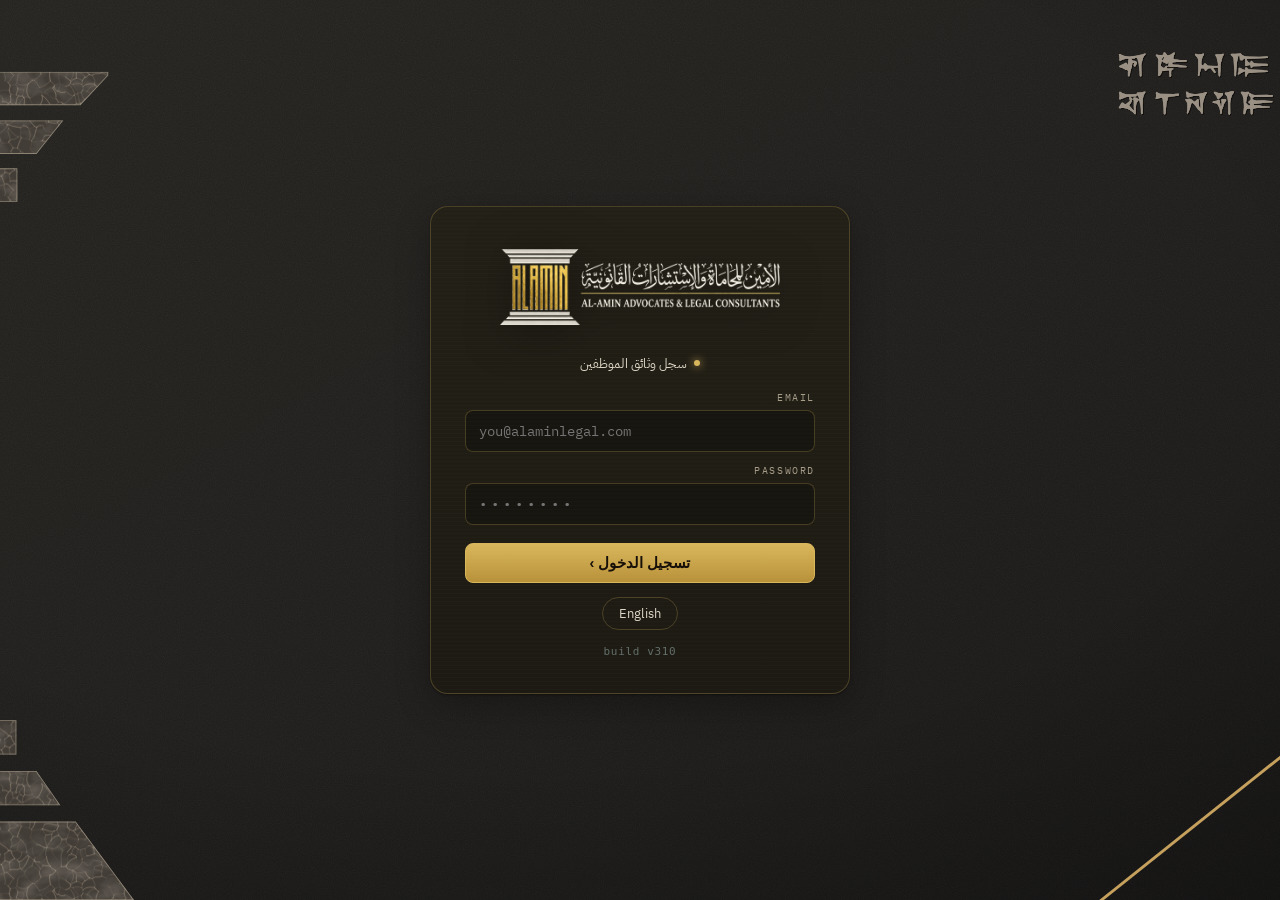
==== index.html @ 3bc73ea6 "Door 2 — the card's action slot (its left side): spinner while building → «✓ جاهز» for a moment → th" ====
<!doctype html>
<html lang="ar" dir="rtl">
<head>
<meta charset="utf-8">
<meta name="viewport" content="width=device-width, initial-scale=1, viewport-fit=cover">
<title>الأمين للمحاماة والاستشارات القانونية · سجل الموظفين</title>
<!--
  ICCMC v2 — "search IS the app".
  One box finds anyone by any field the OCR captured. Zero guidance: the search
  box is the single, obvious signifier; results appear as you type; no menus, no
  filter wall. Backend = the reused Supabase stack + the search_employees() RPC.
  (Design north star: V2.0/_guide/V2-RESEARCH.md)
-->
<link rel="stylesheet" href="assets/app.css?v=168">
<link rel="stylesheet" href="assets/door2.css?v=9">
</head>
<body>

<!-- ══ login gate ══ -->
<div id="gate">
  <div class="gate-card">
    <img class="gate-logo" src="assets/alamin-gate-logo.png?v=2" alt="ALAMIN">
    <div class="tag"><span class="dot"></span><span id="gtag">سجل وثائق الموظفين</span></div>
    <div class="field"><label>Email</label><input type="email" id="email" placeholder="you@alaminlegal.com" autocomplete="username" inputmode="email"></div>
    <div class="field"><label>Password</label><input type="password" id="pass" placeholder="••••••••" autocomplete="current-password"></div>
    <button class="btn primary" id="signin" style="width:100%;margin-top:6px">تسجيل الدخول ›</button>
    <div class="err-box" id="gerr"></div>
    <button class="gate-lang" id="glang">English</button>
    <div id="appver" style="margin-top:16px;font:11px/1 ui-monospace,monospace;letter-spacing:.06em;color:#7a8a86;opacity:.75">build …</div>
  </div>
</div>

<!-- one-stroke icon set for the header + search (currentColor, 24-grid). Referenced via <use href="#i-…">. -->
<svg width="0" height="0" style="position:absolute" aria-hidden="true">
  <symbol id="i-plus" viewBox="0 0 24 24"><path d="M12 5v14M5 12h14"/></symbol>
  <symbol id="i-board" viewBox="0 0 24 24"><rect x="3" y="3" width="7" height="9" rx="1.5"/><rect x="14" y="3" width="7" height="5" rx="1.5"/><rect x="14" y="12" width="7" height="9" rx="1.5"/><rect x="3" y="16" width="7" height="5" rx="1.5"/></symbol>
  <symbol id="i-scale" viewBox="0 0 24 24"><path d="m16 16 3-8 3 8c-.87.65-1.92 1-3 1s-2.13-.35-3-1ZM2 16l3-8 3 8c-.87.65-1.92 1-3 1s-2.13-.35-3-1ZM7 21h10M12 3v18M3 7h2c2 0 5-1 7-2 2 1 5 2 7 2h2"/></symbol>
  <symbol id="i-inbox" viewBox="0 0 24 24"><path d="M22 12h-6l-2 3h-4l-2-3H2"/><path d="M5.45 5.11 2 12v6a2 2 0 0 0 2 2h16a2 2 0 0 0 2-2v-6l-3.45-6.89A2 2 0 0 0 16.76 4H7.24a2 2 0 0 0-1.79 1.11z"/></symbol>
  <symbol id="i-search" viewBox="0 0 24 24"><circle cx="11" cy="11" r="7.5"/><path d="m20.5 20.5-4.2-4.2"/></symbol>
  <symbol id="i-theme" viewBox="0 0 24 24"><circle cx="12" cy="12" r="8.5"/><path d="M12 3.5a8.5 8.5 0 0 1 0 17z" fill="currentColor" stroke="none"/></symbol>
  <symbol id="i-power" viewBox="0 0 24 24"><path d="M12 3v9M18.4 6.6a9 9 0 1 1-12.8 0"/></symbol>
  <symbol id="i-filter" viewBox="0 0 24 24"><path d="M3 5h18l-7 8v6l-4 2v-8z"/></symbol>
  <symbol id="i-more" viewBox="0 0 24 24"><circle cx="5" cy="12" r="1.3"/><circle cx="12" cy="12" r="1.3"/><circle cx="19" cy="12" r="1.3"/></symbol>
  <symbol id="i-check" viewBox="0 0 24 24"><rect x="3" y="3" width="18" height="18" rx="4"/><path d="m8 12 3 3 5-6"/></symbol>
  <!-- the three document marks on every roster card: passport · visa · legal (one-stroke, tinted by state) -->
  <symbol id="d-pass" viewBox="0 0 24 24"><rect x="5" y="3" width="14" height="18" rx="2"/><circle cx="12" cy="10" r="2.6"/><path d="M8 17c1-2 2.5-3 4-3s3 1 4 3"/></symbol>
  <symbol id="d-visa" viewBox="0 0 24 24"><rect x="3" y="6" width="18" height="12" rx="2"/><path d="M3 12h18M8 9.5h3M8 14.5h6"/></symbol>
  <symbol id="d-legal" viewBox="0 0 24 24"><path d="M12 3v18M7 21h10M3 8h3c2 0 4-1 6-2 2 1 4 2 6 2h3"/><path d="m5 8-2.5 7c.7.6 1.6 1 2.5 1s1.8-.4 2.5-1L5 8ZM19 8l-2.5 7c.7.6 1.6 1 2.5 1s1.8-.4 2.5-1L19 8Z"/></symbol>
</svg>

<!-- ══ the app ══ -->
<div id="app">
  <div class="top">
    <span class="top-logo" role="img" aria-label="ICCMC"></span>
    <span class="spacer"></span>
    <button class="add" id="add"><svg class="ic"><use href="#i-plus"/></svg><span id="addtxt">إضافة</span></button>
    <button class="add quiet lawbtn" id="blaw" title="المعاملات القانونية / Legal procedures"><svg class="ic"><use href="#i-scale"/></svg><span id="blawtxt">المعاملات</span></button>
    <button class="add quiet pendbtn" id="bpend" title="الوارد — ما لم يُودَع بعد / Inbox — not committed yet"><svg class="ic"><use href="#i-inbox"/></svg><span id="bpendtxt">الوارد</span><span class="pq-badge" id="pq-badge" hidden>0</span></button>
    <button class="icon" id="tmore" title="المزيد / More" aria-haspopup="dialog" aria-expanded="false" aria-controls="msheet"><svg class="ic"><use href="#i-more"/></svg></button>
    <button class="icon" id="tlang" title="EN / ع">ع</button>
    <button class="icon" id="ttheme" title="فاتح / داكن"><svg class="ic"><use href="#i-theme"/></svg></button>
    <button class="icon" id="tout" title="خروج"><svg class="ic"><use href="#i-power"/></svg></button>
  </div>

  <!-- the legal hallway (Door 1 = today's section · Door 2 = legal folders) — painted by assets/door2.js -->
  <nav id="law-doors"></nav>

  <!-- the filter lives IN the search box: tokens before the input, one «تصفية» button after it, the drawer beneath -->
  <div class="hero">
    <div class="sbox">
      <span class="mag"><svg class="ic"><use href="#i-search"/></svg></span>
      <span class="ftoks" id="ftoks"></span>
      <input id="q" autocomplete="off" spellcheck="false" placeholder="ابحث بالاسم أو الجواز أو التأشيرة…">
      <button class="fbtn" id="fbtn" type="button"><svg class="ic"><use href="#i-filter"/></svg><span id="fbtntxt">تصفية</span><span class="n" id="fbtn-n" hidden>0</span></button>
    </div>
    <div class="fpanel" id="fpanel" hidden></div>
    <!-- the brief (v280): slides down from under the search box after sign-in; see app.js «THE BRIEF» -->
    <div class="brief-slot" id="brief-slot" hidden><div class="brief" id="brief"></div></div>
  </div>
  <div class="brief-strip" id="brief-strip" hidden></div>

  <div class="filters" id="filters"></div>
  <div class="listbar"><div class="lb-start"><button class="sel-chip" id="bsel" title="تحديد موظفين / Select employees"><svg class="ic"><use href="#i-check"/></svg><span id="bseltxt">تحديد</span></button><div class="count" id="count"></div></div><span class="legend" id="legend" hidden></span><div class="sortbar" id="sortbar"></div></div>
  <div id="results"></div>
  <!-- Door 2 — «المجلدات القانونية» (own room; see assets/door2.js) -->
  <div id="door2"></div>
  <!-- the Al-Amin crown seal closes the list («المسلّة», decorative only) -->
  <div class="crownseal-line" aria-hidden="true" style="text-align:center;padding:26px 0 4px"><svg viewBox="0 0 200 60" style="height:11px;width:auto;color:var(--copper);opacity:.9"><path fill="currentColor" d="M0 0h200l-6 14H6zM14 20h172l-5 12H19zM30 38h140v10H30z"/></svg></div>
</div>

<!-- the board: a separate page, not a panel on the roster -->
<div id="board"></div>

<div id="detail"></div>
<div id="lightbox"></div>
<div id="print"></div>

<!-- ══ add-employee intake (drop zone → Storage → OCR line) ══ -->
<div id="intake">
  <div class="ik-bar">
    <span class="ik-h">＋ <span id="ik-h">إضافة</span></span>
    <span class="spacer"></span>
    <button class="icon ik-close" title="إغلاق">✕</button>
  </div>
  <div class="ik-scroll">
    <label class="dz" id="dz" for="dz-input">
      <div class="dz-ic">⬆</div>
      <div class="dz-t" id="dz-t">اسحب ملفات الموظف هنا</div>
      <div class="dz-s" id="dz-s">أو انقر للاختيار · صورة أو PDF · ملفات كبيرة مدعومة · عدة ملفات وموظفين معًا</div>
      <input type="file" id="dz-input" multiple accept="image/*,application/pdf,.xlsx,application/vnd.openxmlformats-officedocument.spreadsheetml.sheet,.docx,application/vnd.openxmlformats-officedocument.wordprocessingml.document" hidden>
    </label>
    <!-- OUTSIDE the label on purpose: nested in it, a click would also open the file picker. -->
    <a class="dz-agent" href="ICCMC-uploader.pyw" download="افتح أداة الرفع.pyw"><span class="dz-agent-i">⤓</span><span id="dz-agent-t">أكثر من 12 ملفًا؟ حمِّل أداة الرفع — الطابور يصير مجلدًا على قرصك</span></a>
    <div id="ik-list"></div>
    <div id="ik-foot"></div>
  </div>
</div>

<!-- ══ THE QUEUE — a window onto the database, not onto this browser ══════════════════════
     Everything here is read from v_intake_ledger, so closing the tab or refreshing changes
     only what is displayed. Two buckets: قيد المراجعة (work owed) and مرفوض (with reasons). -->
<div id="pend">
  <div class="ik-bar">
    <span class="ik-h">📥 <span id="pq-bar-h">قائمة المراجعة</span></span>
    <span class="spacer"></span>
    <button class="icon" id="pq-refresh" title="تحديث">⟳</button>
    <button class="icon pq-close" title="إغلاق">✕</button>
  </div>
  <div class="ik-scroll">
    <!-- WHERE AM I: a named header that changes with the bucket, so the section identifies
         itself instead of leaving the user to infer it from which chip looks selected. -->
    <div class="pq-hero">
      <div class="pq-hero-ic" id="pq-hero-ic">⏳</div>
      <div>
        <div class="pq-hero-t" id="pq-hero-t">قيد المراجعة</div>
        <div class="pq-hero-s" id="pq-hero-s"></div>
      </div>
    </div>
    <div class="filters" id="pq-buckets"></div>
    <div class="filters pq-kinds" id="pq-kinds"></div>
    <div class="listbar"><div class="count" id="pq-count"></div></div>
    <div id="pq-list"></div>
    <div id="pq-pager"></div>
  </div>
</div>

<div id="toast"></div>

<!-- ══ quick-review page — a stuck pic gets checked & inserted here, in-app ══ -->
<div id="ikreview"></div>

<!-- ══ legal-batch composer — build & commit one منح/تعهد/استمارة set as a batch ══ -->
<div id="legalform"></div>

<!-- ══ استمارة/تعهد BUILDER — WYSIWYG government-form workspace (header fields + photo + OCR-fed table) ══ -->
<div id="istimara"></div>

<script src="assets/vendor.js?v=1"></script>
<!-- pdf.js — rasterizes a PDF passport/visa scan into a printable image for the dossier -->
<!-- pdf.js is lazy-loaded on first PDF need (ensurePdfjs in app.js) -->
<script src="assets/app.js?v=310"></script>
<script src="assets/door2.js?v=11"></script>
</body>
</html>
---- assets/app.css ----
/* ── typography: self-hosted (no external call from a PII app). IBM Plex Sans Arabic carries the
   Arabic AND the Latin words; IBM Plex Mono is reserved for digits (passport / EMP / counts).
   unicode-range = the browser fetches only the subsets a page actually uses. ─────────────── */
@font-face{font-family:"IBM Plex Mono";font-style:normal;font-weight:400;font-display:swap;src:url(fonts/plex-mono-400-latin.woff2) format("woff2");unicode-range:U+0000-00FF, U+0131, U+0152-0153, U+02BB-02BC, U+02C6, U+02DA, U+02DC, U+0304, U+0308, U+0329, U+2000-206F, U+20AC, U+2122, U+2191, U+2193, U+2212, U+2215, U+FEFF, U+FFFD}
@font-face{font-family:"IBM Plex Mono";font-style:normal;font-weight:500;font-display:swap;src:url(fonts/plex-mono-500-latin.woff2) format("woff2");unicode-range:U+0000-00FF, U+0131, U+0152-0153, U+02BB-02BC, U+02C6, U+02DA, U+02DC, U+0304, U+0308, U+0329, U+2000-206F, U+20AC, U+2122, U+2191, U+2193, U+2212, U+2215, U+FEFF, U+FFFD}
@font-face{font-family:"IBM Plex Mono";font-style:normal;font-weight:600;font-display:swap;src:url(fonts/plex-mono-600-latin.woff2) format("woff2");unicode-range:U+0000-00FF, U+0131, U+0152-0153, U+02BB-02BC, U+02C6, U+02DA, U+02DC, U+0304, U+0308, U+0329, U+2000-206F, U+20AC, U+2122, U+2191, U+2193, U+2212, U+2215, U+FEFF, U+FFFD}
@font-face{font-family:"IBM Plex Sans Arabic";font-style:normal;font-weight:400;font-display:swap;src:url(fonts/plex-arabic-400-arabic.woff2) format("woff2");unicode-range:U+0600-06FF, U+0750-077F, U+0870-088E, U+0890-0891, U+0897-08E1, U+08E3-08FF, U+200C-200E, U+2010-2011, U+204F, U+2E41, U+FB50-FDFF, U+FE70-FE74, U+FE76-FEFC, U+102E0-102FB, U+10E60-10E7E, U+10EC2-10EC4, U+10EFC-10EFF, U+1EE00-1EE03, U+1EE05-1EE1F, U+1EE21-1EE22, U+1EE24, U+1EE27, U+1EE29-1EE32, U+1EE34-1EE37, U+1EE39, U+1EE3B, U+1EE42, U+1EE47, U+1EE49, U+1EE4B, U+1EE4D-1EE4F, U+1EE51-1EE52, U+1EE54, U+1EE57, U+1EE59, U+1EE5B, U+1EE5D, U+1EE5F, U+1EE61-1EE62, U+1EE64, U+1EE67-1EE6A, U+1EE6C-1EE72, U+1EE74-1EE77, U+1EE79-1EE7C, U+1EE7E, U+1EE80-1EE89, U+1EE8B-1EE9B, U+1EEA1-1EEA3, U+1EEA5-1EEA9, U+1EEAB-1EEBB, U+1EEF0-1EEF1}
@font-face{font-family:"IBM Plex Sans Arabic";font-style:normal;font-weight:400;font-display:swap;src:url(fonts/plex-arabic-400-latin.woff2) format("woff2");unicode-range:U+0000-00FF, U+0131, U+0152-0153, U+02BB-02BC, U+02C6, U+02DA, U+02DC, U+0304, U+0308, U+0329, U+2000-206F, U+20AC, U+2122, U+2191, U+2193, U+2212, U+2215, U+FEFF, U+FFFD}
@font-face{font-family:"IBM Plex Sans Arabic";font-style:normal;font-weight:500;font-display:swap;src:url(fonts/plex-arabic-500-arabic.woff2) format("woff2");unicode-range:U+0600-06FF, U+0750-077F, U+0870-088E, U+0890-0891, U+0897-08E1, U+08E3-08FF, U+200C-200E, U+2010-2011, U+204F, U+2E41, U+FB50-FDFF, U+FE70-FE74, U+FE76-FEFC, U+102E0-102FB, U+10E60-10E7E, U+10EC2-10EC4, U+10EFC-10EFF, U+1EE00-1EE03, U+1EE05-1EE1F, U+1EE21-1EE22, U+1EE24, U+1EE27, U+1EE29-1EE32, U+1EE34-1EE37, U+1EE39, U+1EE3B, U+1EE42, U+1EE47, U+1EE49, U+1EE4B, U+1EE4D-1EE4F, U+1EE51-1EE52, U+1EE54, U+1EE57, U+1EE59, U+1EE5B, U+1EE5D, U+1EE5F, U+1EE61-1EE62, U+1EE64, U+1EE67-1EE6A, U+1EE6C-1EE72, U+1EE74-1EE77, U+1EE79-1EE7C, U+1EE7E, U+1EE80-1EE89, U+1EE8B-1EE9B, U+1EEA1-1EEA3, U+1EEA5-1EEA9, U+1EEAB-1EEBB, U+1EEF0-1EEF1}
@font-face{font-family:"IBM Plex Sans Arabic";font-style:normal;font-weight:500;font-display:swap;src:url(fonts/plex-arabic-500-latin.woff2) format("woff2");unicode-range:U+0000-00FF, U+0131, U+0152-0153, U+02BB-02BC, U+02C6, U+02DA, U+02DC, U+0304, U+0308, U+0329, U+2000-206F, U+20AC, U+2122, U+2191, U+2193, U+2212, U+2215, U+FEFF, U+FFFD}
@font-face{font-family:"IBM Plex Sans Arabic";font-style:normal;font-weight:600;font-display:swap;src:url(fonts/plex-arabic-600-arabic.woff2) format("woff2");unicode-range:U+0600-06FF, U+0750-077F, U+0870-088E, U+0890-0891, U+0897-08E1, U+08E3-08FF, U+200C-200E, U+2010-2011, U+204F, U+2E41, U+FB50-FDFF, U+FE70-FE74, U+FE76-FEFC, U+102E0-102FB, U+10E60-10E7E, U+10EC2-10EC4, U+10EFC-10EFF, U+1EE00-1EE03, U+1EE05-1EE1F, U+1EE21-1EE22, U+1EE24, U+1EE27, U+1EE29-1EE32, U+1EE34-1EE37, U+1EE39, U+1EE3B, U+1EE42, U+1EE47, U+1EE49, U+1EE4B, U+1EE4D-1EE4F, U+1EE51-1EE52, U+1EE54, U+1EE57, U+1EE59, U+1EE5B, U+1EE5D, U+1EE5F, U+1EE61-1EE62, U+1EE64, U+1EE67-1EE6A, U+1EE6C-1EE72, U+1EE74-1EE77, U+1EE79-1EE7C, U+1EE7E, U+1EE80-1EE89, U+1EE8B-1EE9B, U+1EEA1-1EEA3, U+1EEA5-1EEA9, U+1EEAB-1EEBB, U+1EEF0-1EEF1}
@font-face{font-family:"IBM Plex Sans Arabic";font-style:normal;font-weight:600;font-display:swap;src:url(fonts/plex-arabic-600-latin.woff2) format("woff2");unicode-range:U+0000-00FF, U+0131, U+0152-0153, U+02BB-02BC, U+02C6, U+02DA, U+02DC, U+0304, U+0308, U+0329, U+2000-206F, U+20AC, U+2122, U+2191, U+2193, U+2212, U+2215, U+FEFF, U+FFFD}
@font-face{font-family:"IBM Plex Sans Arabic";font-style:normal;font-weight:700;font-display:swap;src:url(fonts/plex-arabic-700-arabic.woff2) format("woff2");unicode-range:U+0600-06FF, U+0750-077F, U+0870-088E, U+0890-0891, U+0897-08E1, U+08E3-08FF, U+200C-200E, U+2010-2011, U+204F, U+2E41, U+FB50-FDFF, U+FE70-FE74, U+FE76-FEFC, U+102E0-102FB, U+10E60-10E7E, U+10EC2-10EC4, U+10EFC-10EFF, U+1EE00-1EE03, U+1EE05-1EE1F, U+1EE21-1EE22, U+1EE24, U+1EE27, U+1EE29-1EE32, U+1EE34-1EE37, U+1EE39, U+1EE3B, U+1EE42, U+1EE47, U+1EE49, U+1EE4B, U+1EE4D-1EE4F, U+1EE51-1EE52, U+1EE54, U+1EE57, U+1EE59, U+1EE5B, U+1EE5D, U+1EE5F, U+1EE61-1EE62, U+1EE64, U+1EE67-1EE6A, U+1EE6C-1EE72, U+1EE74-1EE77, U+1EE79-1EE7C, U+1EE7E, U+1EE80-1EE89, U+1EE8B-1EE9B, U+1EEA1-1EEA3, U+1EEA5-1EEA9, U+1EEAB-1EEBB, U+1EEF0-1EEF1}
@font-face{font-family:"IBM Plex Sans Arabic";font-style:normal;font-weight:700;font-display:swap;src:url(fonts/plex-arabic-700-latin.woff2) format("woff2");unicode-range:U+0000-00FF, U+0131, U+0152-0153, U+02BB-02BC, U+02C6, U+02DA, U+02DC, U+0304, U+0308, U+0329, U+2000-206F, U+20AC, U+2122, U+2191, U+2193, U+2212, U+2215, U+FEFF, U+FFFD}
:root{
    /* exact v1 brand tokens */
    --bg:#17150F; --bg2:#1d1a13; --panel:#232017; --panel2:#2a261c; --card:#201d15;
    --ink:#f4efe4; --ink2:#dcd5c4; --muted:#a69d89; --faint:#8a8270;
    --line:rgba(217,182,92,.28); --line2:rgba(244,239,228,.11); --grid:#3a352a;
    --copper:#D9B65C; --copper-dim:#B8923A; --teal:#C8A046; --teal-dim:#8C6E2C; --indigo:#D9B65C; --cream:#efe9dd;
    --ok:#63d18a; --warn:#f7b64f; --hot:#ff6068; --red:#ff4d59;
    --scroll:rgba(247,244,236,.16); --scroll-h:rgba(247,244,236,.3);
    --mono:"IBM Plex Mono",ui-monospace,"SF Mono",SFMono-Regular,Menlo,Consolas,monospace;
    --sans:"IBM Plex Sans Arabic","Segoe UI",system-ui,Tahoma,"Noto Sans Arabic",sans-serif;
    /* ONE radius scale: 8 small controls · 12 buttons+avatars · 16 cards+search · 999 chips+pills */
    --radius:8px; --radius-s:8px; --radius-l:12px; --radius-pill:999px;   /* «less sharp» (Ibrahim, 2026-10-01) */
    --ava-dim:.9;   /* passport scans are white — a 10% dim on dark keeps them from punching through */
    --shadow:0 1px 2px rgba(0,0,0,.35),0 10px 34px rgba(0,0,0,.28);
    --dia:none;
    /* the login's spirit, softened for a content surface (dark) — teal glow → indigo */
    --app-grad:#17150F;   /* plain face colour — «no tricks» on full-page panels (Ibrahim, 2026-10-01) */ --dia-opacity:.10;
  }
  :root[data-theme="light"]{
    --bg:#F4EFE4; --bg2:#EFE8D9; --panel:#FBF8F0; --panel2:#E9E1D1; --card:#FFFDF7;
    --ink:#17150F; --ink2:#3a362b; --muted:#6d6453; --faint:#98907d;
    --line:rgba(111,85,32,.32); --line2:rgba(23,21,15,.10); --grid:#d8cfbc;
    --copper:#B8923A; --copper-dim:#8C6E2C; --teal:#8C6E2C; --red:#d0242f;
    --scroll:rgba(23,21,15,.2); --scroll-h:rgba(23,21,15,.36);
    --shadow:0 1px 3px rgba(90,75,40,.12),0 8px 24px rgba(90,75,40,.10);
    --ava-dim:1;
    --app-grad:#F4EFE4; --dia-opacity:.10;
    --dia:none;
  }
  *{box-sizing:border-box;margin:0;padding:0}
  html{-webkit-text-size-adjust:100%}
  /* mobile taps: kill the 300ms delay + double-tap-zoom that can make taps feel dead */
  button,a,label,input,.row,.dz,.d-face.clickable,.ik-x,.ik-retry{touch-action:manipulation}
  *{-webkit-tap-highlight-color:rgba(219,168,117,.18)}
  body{background:#17150F url("app-bg-dark.svg?v=1") center/cover no-repeat fixed;color:var(--ink);
    font-family:var(--sans);min-height:100vh;-webkit-font-smoothing:antialiased}
  html[data-theme="light"] body{background:#F4EFE4 url("app-bg-light.svg?v=1") center/cover no-repeat fixed}
  /* the login's diamond, a whisper — fixed behind all content, masked so it fades away from the top.
     Cards are opaque (--card) so they float clean over it → the spirit shows only in the gaps. */
  /* ONE faint diamond frame — a thin rail in the left+right gutters only, cleared out of the centre
     where the content lives, and fading at the top/bottom. Visible outline, minimal presence. */
  body::before{content:"";position:fixed;inset:0;z-index:-1;pointer-events:none;
    background-image:var(--dia);background-size:100px 100px;opacity:var(--dia-opacity);
    -webkit-mask-image:linear-gradient(90deg,#000,transparent 20%,transparent 80%,#000),linear-gradient(#000,#000 12%,#000 88%,transparent);
            mask-image:linear-gradient(90deg,#000,transparent 20%,transparent 80%,#000),linear-gradient(#000,#000 12%,#000 88%,transparent);
    -webkit-mask-composite:source-in;mask-composite:intersect}
  [lang="en"]{direction:ltr}
  .mono{font-family:var(--mono);font-variant-numeric:tabular-nums}

  /* ── login gate (EXACT v1 — trimmed to minimal card text) ─────────────────── */
  /* the login gate is LOCKED to the v1 dark look — the tokens are redefined here,
     so the app's light/dark toggle never changes anything on the login page. */
  #gate{position:fixed;inset:0;z-index:100;display:grid;place-items:center;padding:24px;overflow:auto;
    /* Al-Amin skin (F, 2026-10-01): the rendered charcoal stone — the emblem's monument, the carved
       inscription, the gold diagonal. Same skeleton; only colours + the backdrop changed.
       2026-10-26: the backdrop is now TRUE vector (traced geometry + procedural crackle) — the
       1672px render was upscaled on big/HiDPI screens and looked blurry. */
    background:#17150F url("gate-bg.svg?v=1") center/cover no-repeat;
    --panel:#232017;--panel2:#2a261c;--bg:#17150F;--bg2:#1d1a13;--line:rgba(217,182,92,.24);
    --ink:#f4efe4;--ink2:#dcd5c4;--muted:#a69d89;--copper:#D9B65C;--copper-dim:#B8923A;--teal:#D9B65C;
    --dia:none;
    --shadow:0 1px 2px rgba(0,0,0,.35),0 10px 34px rgba(0,0,0,.28)}
  #gate::before{content:none}
  /* an email is LTR text; inside the RTL page the browser was re-ordering its runs around the "@",
     so a pasted/autofilled address LOOKED scrambled (the value itself was always correct).
     Pin the two sign-in fields to LTR so what you see is the address as typed (Ibrahim, 2026-10-01). */
  #gate .field input{direction:ltr;text-align:left;unicode-bidi:plaintext}
  #gate input[type=password]{letter-spacing:4px}   /* the dots were shoulder-to-shoulder (Ibrahim, 2026-10-01) */
  .gate-card{background:linear-gradient(180deg,var(--panel),var(--bg2));border:1px solid var(--line);
    border-radius:18px;max-width:420px;width:100%;padding:36px 34px;box-shadow:var(--shadow);position:relative;overflow:hidden;z-index:1;text-align:center}
  .gate-card::before{content:"";position:absolute;inset:0;background:
    repeating-linear-gradient(0deg,transparent,transparent 3px,rgba(255,255,255,.012) 3px,rgba(255,255,255,.012) 4px);pointer-events:none}
  .gate-logo{width:min(300px,80%);height:auto;margin:6px auto 24px;display:block;filter:drop-shadow(0 6px 20px rgba(0,0,0,.5))}
  .tag{display:inline-flex;align-items:center;gap:7px;margin-bottom:18px;text-align:start;color:var(--ink2);font-size:13px}
  .tag .dot{width:6px;height:6px;border-radius:50%;background:var(--teal);box-shadow:0 0 8px var(--teal)}
  .field{margin-bottom:12px;text-align:start}
  .field label{display:block;font-size:10px;letter-spacing:.16em;text-transform:uppercase;color:var(--muted);margin-bottom:6px;font-family:var(--mono)}
  .field input{width:100%;border:1px solid var(--line);border-radius:var(--radius-s);padding:11px 13px;
    font-family:var(--mono);font-size:14px;background:var(--bg);color:var(--ink)}
  .field input:focus{outline:none;border-color:var(--copper);box-shadow:0 0 0 3px rgba(197,149,107,.16)}
  .btn{border:1px solid var(--line);background:var(--panel2);color:var(--ink);border-radius:var(--radius-s);
    padding:11px 18px;font-size:14.5px;font-weight:600;display:inline-flex;align-items:center;justify-content:center;gap:8px;transition:.14s;cursor:pointer}
  .btn:hover{border-color:var(--copper);background:var(--panel)}
  .btn.primary{background:linear-gradient(180deg,var(--copper),var(--copper-dim));border-color:var(--copper);color:#160f08;font-weight:700}
  .btn.primary:hover{filter:brightness(1.08)}
  .btn:disabled{opacity:.5;cursor:not-allowed}
  .err-box{background:rgba(228,0,20,.09);border:1px solid rgba(228,0,20,.35);border-radius:8px;padding:10px 12px;
    font-size:12px;color:#ff7b84;margin-top:12px;line-height:1.6;display:none}
  .gate-lang{margin-top:14px;background:transparent;border:1px solid var(--line);color:var(--ink2);
    border-radius:20px;padding:6px 16px;font-family:var(--sans);font-size:12.5px;cursor:pointer;transition:.16s}
  .gate-lang:hover{border-color:var(--copper);color:var(--copper)}
  @media (max-width:700px){ #gate{background-image:url("gate-bg-phone.svg?v=1")} }
  .wordmark{font-family:var(--mono);font-weight:800;font-size:19px;letter-spacing:.14em;color:var(--ink)}
  .wordmark b{color:var(--copper)}

  /* ── app shell ──────────────────────────────────────────────────────────── */
  #app{display:none;max-width:860px;margin:0 auto;padding:20px 18px 60px}
  .top{display:flex;align-items:center;gap:10px;padding:6px 2px 22px;direction:ltr}
  .top .logo{font-size:20px}
  /* one-stroke icon set (inline <symbol>s in index.html) — same weight, same optical size everywhere */
  .ic{width:18px;height:18px;flex:none;stroke:currentColor;fill:none;stroke-width:1.75;stroke-linecap:round;stroke-linejoin:round}
  .spacer{flex:1}
  /* ONE primary action (إضافة, solid copper); its siblings are a quiet family on the same 40px line */
  .add{display:inline-flex;align-items:center;gap:8px;height:40px;background:var(--copper);color:#160f08;
    border:1px solid transparent;border-radius:var(--radius);padding:0 14px;font-weight:700;font-size:14px;cursor:pointer;
    font-family:var(--sans);line-height:1.2;white-space:nowrap}
  .add:hover{filter:brightness(1.06)}
  .add.quiet{background:var(--panel);color:var(--ink);border-color:var(--line);font-weight:600;transition:border-color .12s,color .12s}
  .add.quiet:hover{filter:none;border-color:var(--copper);color:var(--copper)}
  .icon{width:40px;height:40px;border:1px solid var(--line);border-radius:999px;background:var(--panel);
    color:var(--ink2);cursor:pointer;font-size:12.5px;font-weight:600;display:grid;place-items:center;font-family:var(--sans)}
  .icon .ic{width:17px;height:17px}
  .icon:hover{border-color:var(--copper);color:var(--copper)}
  /* ── phones: collapse the «new employee» button to a compact ＋, bigger tap targets ── */
  @media(max-width:520px){
    #app{padding:calc(14px + env(safe-area-inset-top)) 14px calc(40px + env(safe-area-inset-bottom))}
    .top{gap:5px;padding:6px 0 16px}
    #addtxt,#bboardtxt,#blawtxt,#bpendtxt{display:none}   /* all four collapse to icon squares */
    .add{position:relative}
    .add .pq-badge{position:absolute;top:-6px;inset-inline-end:-6px;margin:0}   /* the inbox count rides the corner of its square */
    /* both action buttons collapse to a 44 square (matching the utility icons); a floor so they never crush */
    .add{padding:0;width:44px;height:44px;min-width:40px;justify-content:center;border-radius:12px;gap:0}
    .add .ic{width:22px;height:22px}
    .wordmark{font-size:16.5px;letter-spacing:.1em}
    .icon{width:44px;height:44px;font-size:14px}
    #app #q{font-size:17px}
    #app .sbox{padding:8px 12px;min-height:54px}
    /* stacked row: the status pill drops to its own line so a long name never truncates */
    #app .row{flex-wrap:wrap;padding:12px;gap:10px 12px}
    #app .who{flex:1 1 auto}
    #app .val{flex:1 0 100%;text-align:start;order:3;padding-inline-start:58px;font-size:12.5px}
    /* legal batch card: the three paper counts sit on ONE wrapping line as quiet pills — the stacked
       mono column read as scattered text on a narrow card (and mono stretches the Arabic labels) */
    #app .law-pp{flex-direction:row;flex-wrap:wrap;gap:6px 8px;font-family:var(--sans)}
    #app .law-pp .lp-ok{background:var(--panel2);border:1px solid var(--line2);border-radius:999px;
      padding:3px 11px;font-size:12px;font-weight:600;color:var(--ink2)}
    #app .fchip{min-height:38px;padding:8px 13px;font-size:13px}
  }

  /* ── any TOUCH device (phones + tablets): comfortable ≥44px targets, no iOS zoom ── */
  @media (pointer:coarse){
    .icon{min-width:44px;min-height:44px}
    .fchip{min-height:38px}
    .subchip{min-height:34px}
    .ik-close,.ik-x,.ik-review-btn,.ik-retry{min-width:44px;min-height:44px}
    .rvw-add,.rvw-openboard,.rvw-more,.b-print,.b-exit{min-height:44px}
    .rfield input,.field input,#pass,#email{font-size:16px}   /* <16px on focus = iOS auto-zoom */
  }
  /* ── the search hero (the whole UI) ─────────────────────────────────────── */
  .hero{position:relative;margin:10px 0 8px}
  /* THE FILTER LIVES IN THE SEARCH BOX. .sbox carries the box look; #q is a bare input inside it; the
     selection sits before it as tokens, the one «تصفية» button after it, and the drawer opens under the box. */
  .sbox{display:flex;align-items:center;gap:8px;background:var(--panel);border:1.5px solid var(--line);border-radius:var(--radius-l);padding:10px 16px 10px 12px;min-height:64px}
  .sbox:focus-within{border-color:var(--copper);box-shadow:0 0 0 4px rgba(197,149,107,.13)}
  .sbox .mag{color:var(--faint);display:grid;flex:none;pointer-events:none}
  .sbox .mag .ic{width:20px;height:20px;stroke-width:1.6}
  #q{flex:1;min-width:120px;background:transparent;border:0;outline:0;color:var(--ink);font-size:22px;padding:4px 6px;font-family:var(--sans)}
  #q::placeholder{color:var(--faint)}
  .ftoks{display:contents}
  .token{display:inline-flex;align-items:center;gap:6px;padding:3px 5px 3px 10px;border-radius:var(--radius-pill);border:1px solid var(--copper);background:rgba(197,149,107,.14);color:var(--ink);font-size:12.5px;font-weight:500;white-space:nowrap}
  .token .k{color:var(--muted);font-weight:400}
  .token .x{display:grid;place-items:center;width:18px;height:18px;border-radius:50%;color:var(--faint);font-size:11px;background:none;border:0;cursor:pointer;font:inherit}
  .token .x:hover{background:var(--panel2);color:var(--ink)}
  .token .dot,.chip .dot,.short .dot{width:6px;height:6px;border-radius:50%;flex:none;background:var(--c);display:inline-block}
  .fbtn{display:inline-flex;align-items:center;gap:7px;flex:none;height:34px;padding:0 12px;border-radius:10px;border:1px solid var(--line);background:none;color:var(--muted);font-size:12.5px;font-weight:600;cursor:pointer;font-family:var(--sans);transition:border-color .12s,color .12s}
  .fbtn:hover{border-color:var(--copper);color:var(--copper)}
  .fbtn.on{border-color:var(--copper);color:var(--ink);background:rgba(197,149,107,.14)}
  .fbtn .ic{width:15px;height:15px}
  .fbtn .n{font-family:var(--mono);font-size:10.5px;background:var(--copper);color:#1a1206;border-radius:999px;padding:2px 6px;font-weight:700;line-height:1}
  .fbtn[hidden]{display:none}
  /* the drawer: full width of the box; header = title + the complete-file shortcut · body = label column + chips ·
     optional 4th row = the missing-paper toggles · footer = live count, clear, done */
  .fpanel{position:absolute;z-index:6;top:calc(100% + 8px);inset-inline:0;background:var(--panel);border:1px solid var(--line);border-radius:var(--radius-l);box-shadow:var(--shadow);overflow:hidden}
  .fpanel[hidden]{display:none}
  .p-head{display:flex;align-items:center;justify-content:space-between;padding:12px 16px 10px;border-bottom:1px solid var(--line)}
  .p-head .t{font-size:13px;font-weight:600;color:var(--ink)}
  .short{display:inline-flex;align-items:center;gap:7px;padding:5px 12px;border-radius:var(--radius-pill);border:1px solid var(--line);background:var(--card);color:var(--ink);font-size:12.5px;font-weight:600;cursor:pointer;font-family:var(--sans)}
  .short.on{border-color:var(--ok);background:rgba(36,161,72,.14)}
  .p-body{display:grid;grid-template-columns:112px 1fr;row-gap:2px;padding:10px 16px 12px}
  .p-body .lab{display:flex;align-items:center;min-height:38px;font-size:12.5px;font-weight:600;color:var(--muted)}
  .p-body .opts{display:flex;align-items:center;flex-wrap:wrap;gap:6px;min-height:38px}
  .chip{display:inline-flex;align-items:center;gap:7px;height:30px;padding:0 12px;border-radius:var(--radius-pill);border:1px solid transparent;background:none;color:var(--ink2);font-size:12.5px;font-weight:500;cursor:pointer;font-family:var(--sans);transition:border-color .12s,background .12s,color .12s}
  .chip:hover{border-color:var(--line);color:var(--ink)}
  .chip.on{border-color:var(--copper);background:rgba(197,149,107,.14);color:var(--ink);font-weight:600}
  .chip .fc,.short .fc,.tog .fc{font-family:var(--mono);font-size:11px;opacity:.65;font-variant-numeric:tabular-nums}
  .opts .div{width:1px;height:18px;background:var(--line);margin:0 4px;flex:none}
  /* THE BOXES — «tick what they hold»: unticked = they do not hold it; nothing ticked = no filter. Once a line is
     live every box shows its glyph (✓ held · – not held) and the count rides the end of that line. */
  .box{display:inline-flex;align-items:center;gap:8px;height:30px;padding:0 12px 0 10px;border-radius:var(--radius-pill);border:1px solid transparent;background:none;color:var(--ink2);font-size:12.5px;cursor:pointer;font-family:var(--sans)}
  .box::before{content:"";width:13px;height:13px;border-radius:4px;border:1.5px solid var(--faint);flex:none}
  .box:hover{border-color:var(--line)}
  .box.on{color:var(--ink);border-color:var(--copper);background:rgba(197,149,107,.14);font-weight:600}
  .opts.live .box::before{content:"–";border-color:transparent;background:var(--bg2);color:var(--faint);font-size:11px;font-weight:800;display:grid;place-items:center;width:16px;height:16px}
  .opts.live .box.on::before{content:"✓";background:#24A148;color:#04140b}
  .opts .cnt{margin-inline-start:auto;font-size:12.5px;color:var(--muted);white-space:nowrap}.opts .cnt .num{color:var(--ink2)}
  .token .ok{color:#4bd6a0;font-weight:700}.token .no{color:var(--muted);font-weight:700}
  .chip.grave{border-style:dashed;border-color:var(--line);color:var(--muted);margin-inline-start:6px}   /* the archive: reachable, never in the way */
  .chip.grave.on{border-style:solid;border-color:var(--copper);color:var(--ink)}
  .short.law.on{border-color:var(--copper);background:rgba(219,168,117,.16)}   /* «مراجعة» lights copper, not green */
  .p-foot{display:flex;align-items:center;justify-content:space-between;padding:10px 16px 12px;border-top:1px solid var(--line);background:var(--bg2)}
  .p-foot .cnt{font-size:12.5px;color:var(--muted)}.p-foot .cnt .num{color:var(--ink)}
  .p-foot .acts{display:flex;align-items:center;gap:8px}
  .p-foot .clear{color:var(--muted);font-size:12.5px;padding:6px 10px;border-radius:8px;background:none;border:0;cursor:pointer;font-family:var(--sans)}
  .p-foot .clear:hover{color:var(--ink);background:var(--panel2)}
  .p-foot .done{height:34px;padding:0 16px;border-radius:10px;background:var(--copper);color:#160f08;font-weight:700;font-size:13px;border:0;cursor:pointer;font-family:var(--sans)}
  .filters:empty{display:none}
  /* the card's state corner: pill, then the three document marks (quiet at green), then one reason line */
  .emp-val{display:flex;flex-direction:column;align-items:flex-start;gap:5px;min-width:112px;text-align:start}
  .mk{display:inline-flex;align-items:center;gap:7px;padding-inline-start:5px}
  .mk span{position:relative;display:inline-grid}
  .mk svg{width:14px;height:14px;stroke:var(--c);fill:none;stroke-width:1.9;stroke-linecap:round;stroke-linejoin:round}
  .mk svg[data-ok]{opacity:.38}
  .mk span::after{content:attr(data-t);position:absolute;bottom:calc(100% + 6px);inset-inline-start:50%;transform:translateX(50%);background:var(--panel);color:var(--ink);border:1px solid var(--line);border-radius:6px;padding:2px 7px;font-size:10.5px;white-space:nowrap;opacity:0;pointer-events:none;transition:opacity .12s;z-index:3}
  .mk span:hover::after{opacity:1}
  .why{font-size:11.5px;color:var(--muted);white-space:nowrap;padding-inline-start:5px;font-family:var(--sans)}.why b{font-weight:600;color:var(--ink2)}
  .legend{display:inline-flex;align-items:center;gap:10px;color:var(--faint);font-size:11px}
  .legend[hidden]{display:none}
  .legend svg{width:12px;height:12px;stroke:var(--faint);fill:none;stroke-width:1.9;stroke-linecap:round;stroke-linejoin:round;margin-inline-end:3px;vertical-align:-2px}
  .lg-note{color:var(--copper);font-size:11.5px;font-weight:600;margin-inline-start:4px;cursor:help}
  @media(max-width:560px){.p-body{grid-template-columns:1fr}.p-body .lab{min-height:24px;margin-top:4px}}
  .hint{color:var(--faint);font-size:12.5px;text-align:center;margin:10px 0 18px;min-height:16px}

  /* ── results ────────────────────────────────────────────────────────────── */
  .count{color:var(--muted);font-size:12.5px;margin:2px 4px 10px;font-family:var(--sans)}   /* words in sans; digits in mono via .num */
  .count .num{font-family:var(--mono);font-variant-numeric:tabular-nums;color:var(--ink2)}
  /* minimalist result filter — one chip per status, live counts, upgradable to more dimensions */
  .filters{display:flex;flex-wrap:wrap;gap:7px;margin:4px 2px 10px}
  .fchip{display:inline-flex;align-items:center;gap:7px;padding:6px 12px;border-radius:var(--radius-pill);cursor:pointer;
    border:1px solid var(--line);background:var(--card);color:var(--ink2);font-size:12.5px;font-weight:500;
    font-family:var(--sans);transition:border-color .12s,background .12s,color .12s}
  .fchip:hover{border-color:var(--copper)}
  .fchip.on{border-color:var(--copper);background:rgba(197,149,107,.14);color:var(--ink);font-weight:600}
  .fchip .dot{width:6px;height:6px;border-radius:50%;flex:none;background:var(--c)}   /* the chip remembers the colour of the status it filters */
  .fchip .fc{font-variant-numeric:tabular-nums;font-size:11px;opacity:.7;font-family:var(--mono)}
  /* #17 (v102) second-level sub-filter for «غير مكتمل» (الكل·الجواز·الفيزا): a copper-tinted BRACKET that
     names its parent, so it visibly belongs to the incomplete chip — not floating under the whole row. */
  .subfilter{flex-basis:100%;display:flex;margin:8px 2px 4px}
  .sf-box{display:inline-flex;flex-wrap:wrap;align-items:center;gap:7px;padding:7px 11px;border-radius:12px;
    background:color-mix(in srgb,var(--copper) 8%,transparent);
    border:1px solid color-mix(in srgb,var(--copper) 30%,transparent)}
  .sf-parent{color:var(--ink2);font-size:11.5px;font-weight:700;font-family:var(--sans);opacity:.92}
  .sf-div{width:1px;align-self:stretch;min-height:15px;background:color-mix(in srgb,var(--copper) 38%,transparent)}
  .subchip{display:inline-flex;align-items:center;gap:6px;padding:4px 11px;border-radius:20px;cursor:pointer;
    border:1px solid transparent;background:transparent;color:var(--ink2);font-size:11.5px;font-weight:600;
    font-family:var(--sans);transition:border-color .12s,background .12s,color .12s}
  .subchip:hover{color:var(--ink);border-color:var(--copper)}
  .subchip.on{color:var(--ink);border-color:var(--copper);background:rgba(197,149,107,.16)}
  .subchip .fc{font-variant-numeric:tabular-nums;font-size:10.5px;opacity:.7;font-family:var(--mono)}
  .row{display:flex;align-items:center;gap:14px;background:var(--card);border:1px solid var(--line);
    border-radius:var(--radius-l);padding:12px 14px;margin-bottom:9px;cursor:pointer;transition:border-color .12s,background .12s}
  .row:hover{border-color:var(--copper);background:var(--panel2)}
  .row:focus-visible{outline:none;border-color:var(--copper);box-shadow:0 0 0 3px rgba(219,168,117,.22)}   /* Tab reaches a row; same ring as the inputs */
  .ava{width:46px;height:46px;border-radius:var(--radius);flex:none;object-fit:cover;background:var(--bg2);position:relative;
    display:grid;place-items:center;color:var(--faint);font-weight:700;font-family:var(--mono);
    border:1px solid var(--line);overflow:hidden}
  .ava img{width:100%;height:100%;object-fit:cover;filter:brightness(var(--ava-dim))}
  .ava::after{content:"";position:absolute;inset:0;border-radius:inherit;pointer-events:none;
    box-shadow:inset 0 0 0 1px var(--line),inset 0 0 0 3px var(--card)}   /* inner ring + a card-colour gap: the scan sits IN the card, not on it */
  .who{flex:1;min-width:0}
  .nm{font-weight:600;font-size:15.5px;white-space:nowrap;overflow:hidden;text-overflow:ellipsis}
  .nm .native{color:var(--muted);font-weight:400}
  .nm .native::before{content:"·";color:var(--faint);margin:0 8px}   /* Latin and native names no longer touch */
  .sub{color:var(--muted);font-size:12.5px;margin-top:2px;font-family:var(--sans);
    white-space:nowrap;overflow:hidden;text-overflow:ellipsis}
  .sub .num{font-family:var(--mono);font-variant-numeric:tabular-nums;font-size:12px;color:var(--ink2)}   /* mono for digits only — Arabic words stay in sans */
  .sub .id{color:var(--faint)}
  .val{flex:none;text-align:end;font-family:var(--mono);font-size:11.5px}
  /* ONE status chip — colour + icon + text (WCAG 1.4.1); Carbon-mapped; readable on dark.
     text colours are lightened for ≥4.5:1; the icon disc uses the true Carbon token (≥3:1). */
  .pill{display:inline-flex;align-items:center;gap:6px;padding:4px 11px;border-radius:var(--radius-pill);
    font-weight:500;font-size:12.5px;font-family:var(--sans);white-space:nowrap;letter-spacing:normal}
  .pill .pi{display:inline-grid;place-items:center;width:15px;height:15px;border-radius:50%;
    font-size:10px;font-weight:800;line-height:1}
  .st-valid  {color:#4bd6a0;background:rgba(36,161,72,.16)}   .st-valid .pi{background:#24A148;color:#04140b}
  .st-soon   {color:#f3ce53;background:rgba(241,194,27,.15)}  .st-soon .pi{background:#f1c21b;color:#1a1400}
  .st-crit   {color:#ff9d54;background:rgba(255,131,43,.16)}  .st-crit .pi{background:#ff832b;color:#1a0c00}
  .st-expired{color:#ff6f78;background:rgba(218,30,40,.17)}   .st-expired .pi{background:#da1e28;color:#fff}
  .st-unknown{color:#b3b7ba;background:rgba(111,111,111,.20)} .st-unknown .pi{background:#6f6f6f;color:#fff}
  .empty{position:relative;text-align:center;color:var(--faint);padding:56px 0 44px;font-size:14px}
  /* when the list is empty/loading its own crown speaks — the closing seal under it stands down */
  #results:has(.empty) + .crownseal-line{display:none}
  /* the legal section (المعاملات) paints into the same box — the seal stays a main-page mark */
  #results:has(.law-actions) + .crownseal-line{display:none}
  .empty::before{content:"";display:block;width:180px;height:30px;margin:0 auto 20px;
    /* the SAME solid crown as everywhere (the seal), with clean hairlines AT ITS SIDES — never inside it */
    background:
      url("data:image/svg+xml,%3Csvg xmlns='http://www.w3.org/2000/svg' viewBox='0 0 200 60'%3E%3Cpath fill='%23C8A046' d='M0 0h200l-6 14H6zM14 20h172l-5 12H19zM30 38h140v10H30z'/%3E%3C/svg%3E") center/44px auto no-repeat,
      linear-gradient(to left,transparent,rgba(200,160,70,.55),transparent) left center/56px 1px no-repeat,
      linear-gradient(to right,transparent,rgba(200,160,70,.55),transparent) right center/56px 1px no-repeat;
    opacity:.95}
  /* ── employee detail = the digital template (passport + visa + photo) ────── */
  #detail{position:fixed;inset:0;z-index:40;background:var(--app-grad);display:none;flex-direction:column}
  #detail.on{display:flex}
  /* slim STICKY escape strip — always reachable no matter how far you scroll */
  .d-bar{position:sticky;top:0;z-index:5;display:flex;justify-content:flex-end;align-items:center;
    padding:9px 14px;background:var(--bg);border-bottom:1px solid var(--line)}
  .d-scroll{flex:1;overflow:auto;padding:20px 16px 60px}
  .d-sheet{max-width:720px;margin:0 auto}
  /* photo first, big and eye-level — the core element (research: prominent, clear) */
  .d-head{position:relative;display:flex;flex-direction:column;align-items:center;gap:11px;text-align:center;margin:2px 0 24px}
  /* a soft diamond halo behind the credential header — the login-card texture, whisper-faint */
  .d-head::before{content:"";position:absolute;left:50%;top:-12px;width:360px;height:220px;transform:translateX(-50%);
    z-index:-1;pointer-events:none;background-image:var(--dia);background-size:74px 74px;
    opacity:calc(var(--dia-opacity)*1.7);
    -webkit-mask-image:radial-gradient(220px 150px at 50% 34%,#000,transparent 72%);
            mask-image:radial-gradient(220px 150px at 50% 34%,#000,transparent 72%)}
  .d-face{width:152px;height:152px;border-radius:22px;flex:none;background:var(--bg2);border:1px solid var(--line);
    display:grid;place-items:center;color:var(--faint);font-weight:700;font-family:var(--mono);font-size:40px;overflow:hidden;
    box-shadow:0 10px 30px rgba(0,0,0,.32)}
  .d-face.clickable{cursor:zoom-in} .d-face.clickable:hover{border-color:var(--copper);box-shadow:0 0 0 3px rgba(197,149,107,.18),0 10px 30px rgba(0,0,0,.32)}
  .d-face img{width:100%;height:100%;object-fit:cover;image-rendering:auto}
  .d-name{font-size:25px;font-weight:700;line-height:1.25}
  .d-name .native{color:var(--ink2);font-weight:400;margin-inline-start:10px;font-size:20px}
  .d-sub{color:var(--ink2);font-size:13.5px;margin-top:2px}
  /* the actions live WITH the identity, at eye level (research: actions beside their content) */
  /* the overall validity verdict — the core signal, shown big under the identity */
  .d-verdict{margin-top:5px}
  .d-verdict .pill{font-size:14.5px;padding:7px 18px;font-weight:700}
  .d-verdict .pi{width:18px;height:18px;font-size:11px}
  .d-acts{display:flex;gap:9px;margin-top:10px}
  .d-acts button{display:inline-flex;align-items:center;gap:7px;border-radius:11px;padding:9px 16px;font-size:13.5px;
    font-weight:600;cursor:pointer;font-family:inherit;border:1px solid var(--line)}
  .d-acts .b-print{background:var(--copper);color:#1c130a;border-color:transparent}
  .d-acts .b-print:hover{background:var(--copper-dim)}
  .d-acts .b-exit{background:var(--panel2);color:var(--ink)}
  .d-acts .b-exit:hover{border-color:var(--copper)}
  .d-hint{color:var(--faint);font-size:11.5px;margin-top:9px}
  .doc{background:var(--card);border:1px solid var(--line);border-radius:16px;padding:18px 20px;margin-bottom:14px}
  .doc-h{display:flex;align-items:center;gap:10px;margin-bottom:16px;padding-bottom:12px;border-bottom:1px solid var(--line)}
  .doc-t{font-weight:700;font-size:16px;color:var(--teal)}
  .doc .grid{display:grid;grid-template-columns:1fr 1fr;gap:16px 26px}
  /* renewal history — muted so the current document stays the visual hero */
  .hx-card{opacity:.72}
  .hx-card .doc-t{color:var(--ink2)}
  .hx-count{margin-inline-start:auto;background:var(--line);color:var(--ink2);border-radius:9px;padding:1px 9px;font-size:12px;font-weight:700}
  .hx-row{display:flex;align-items:center;gap:12px;flex-wrap:wrap;padding:8px 0;border-bottom:1px dashed var(--line);color:var(--ink2);font-size:13px}
  .hx-row:last-child{border-bottom:0}
  .hx-open{cursor:pointer;border-radius:8px;margin:0 -8px;padding-inline:8px;transition:background .12s}
  .hx-open:hover{background:var(--line)}
  .hx-tp{font-weight:600}
  .hx-no{font-variant-numeric:tabular-nums}
  .hx-dt{margin-inline-start:auto;font-variant-numeric:tabular-nums}
  .hx-tag{background:var(--line);border-radius:7px;padding:1px 8px;font-size:11px}
  @media(max-width:520px){.doc .grid{grid-template-columns:1fr}}
  /* label vs value = a clear pro hierarchy: the field name is quiet & tracked,
     the data is big, bold and bright — no mistaking one for the other */
  .cell label{display:block;font-size:13.5px;letter-spacing:.01em;color:var(--muted);font-weight:600;margin-bottom:6px;font-family:var(--sans)}
  /* research: tabular figures in a proportional SANS beat monospace for data —
     columns still align, readability is higher, and Arabic needs no special case */
  .cell .v{font-family:var(--sans);font-size:19px;font-weight:700;color:var(--ink);word-break:break-word;
    line-height:1.32;font-variant-numeric:tabular-nums;font-feature-settings:"tnum" 1;letter-spacing:normal}
  .est{color:var(--warn);font-size:11px;margin-inline-start:6px;font-family:var(--mono)}
  .empty2{color:var(--faint);text-align:center;padding:22px}
  /* full-photo lightbox */
  #lightbox{position:fixed;inset:0;z-index:70;background:rgba(0,0,0,.86);display:none;place-items:center;
    cursor:zoom-out;padding:30px}
  #lightbox.on{display:grid}
  #lightbox img{width:min(92vw,86vh,640px);height:auto;border-radius:16px;box-shadow:0 24px 70px rgba(0,0,0,.65)}
  .lb-scanview{max-height:92vh;overflow:auto;display:flex;flex-direction:column;gap:10px;padding:8px}
  .lb-scanview img{width:min(92vw,640px);height:auto;border-radius:12px;box-shadow:0 20px 60px rgba(0,0,0,.6)}
  .lb-gapnote{margin:6px 0 2px;padding:8px 12px;border-radius:9px;background:rgba(197,149,107,.12);border:1px solid var(--copper);color:var(--copper);font-size:12.5px;font-weight:600}
  .lb-mem.gaprow{background:rgba(197,149,107,.07)}
  .lb-nm.soft{opacity:.6;font-style:italic}
  .law-flag{color:var(--copper);font-size:.9em;margin-inline-start:6px;cursor:help}
  .lr-gap label{color:var(--copper)} .lr-gap input{border-color:var(--copper)}
  .lr-allbtn{margin-top:10px;background:transparent;border:1px solid var(--line);color:var(--copper);border-radius:9px;padding:8px 12px;cursor:pointer;font:inherit;font-size:12.5px}
  .lr-allbtn:hover{border-color:var(--copper)}
  .lr-allroster{margin-top:8px;max-height:190px;overflow:auto;border:1px solid var(--line);border-radius:9px}
  .lr-arow{display:grid;grid-template-columns:34px 1fr 128px;gap:8px;padding:5px 9px;border-top:1px solid var(--line);font-size:12px;align-items:center}
  .lr-arow:first-child{border-top:none} .lr-arow .n.miss{color:var(--copper)} .lr-arow .p{opacity:.65;font-variant-numeric:tabular-nums}
  /* name + passport are EDITABLE here — the last place a mis-read pair can be repaired before it
     becomes a committed record. Styled flat so the list still reads as a list, not a form. */
  .lr-arow .s{opacity:.6;font-variant-numeric:tabular-nums;text-align:center}
  .lr-arow input{font:inherit;color:inherit;background:transparent;border:1px solid transparent;
    border-radius:6px;padding:3px 6px;width:100%;min-width:0}
  .lr-arow input:hover{border-color:var(--line)}
  .lr-arow input:focus{outline:none;border-color:var(--copper);background:rgba(197,149,107,.08)}
  .lr-arow input.lr-ap{opacity:.75;font-variant-numeric:tabular-nums;letter-spacing:.02em}
  .lr-arow input.miss{color:var(--copper)}
  .lb-nm.gap{display:flex;gap:6px;align-items:center}
  .lb-fill{flex:1;min-width:0;background:rgba(0,0,0,.28);border:1px solid var(--copper);color:inherit;border-radius:7px;padding:6px 9px;font:inherit;font-size:13px}
  .lb-fillbtn{flex:none;background:var(--copper);color:#1a1206;border:none;border-radius:7px;min-width:34px;min-height:34px;cursor:pointer;font-size:14px;font-weight:700}
  .lb-fillbtn:hover{filter:brightness(1.08)}
  /* ── THE QUEUE — the database's own review/refused list ──────────────────── */
  #pend{position:fixed;inset:0;z-index:46;background:var(--app-grad);display:none;flex-direction:column}
  #pend.on{display:flex}
  .pq-close{width:38px;height:38px;border:2px solid var(--muted);border-radius:11px;color:var(--ink);
    font-size:15px;background:var(--card)}
  .pq-inv{font:600 12px/1.5 var(--mono);color:var(--muted);letter-spacing:.02em}
  /* "where am I" — the section names itself instead of leaving the user to infer it from
     which chip happens to look selected. Tinted copper for review, red for refused. */
  .pq-hero{display:flex;align-items:center;gap:14px;margin:14px 2px 12px;padding:14px 16px;
    border:1px solid var(--line);border-inline-start:4px solid var(--copper);border-radius:14px;
    background:linear-gradient(90deg,rgba(197,149,107,.12),transparent 70%)}
  .pq-hero.refused{border-inline-start-color:var(--red);
    background:linear-gradient(90deg,rgba(228,0,20,.13),transparent 70%)}
  .pq-hero-ic{font-size:24px;line-height:1}
  .pq-hero-t{font-size:19px;font-weight:800;color:var(--ink);letter-spacing:.01em}
  .pq-hero-s{font-size:12.5px;color:var(--muted);margin-top:3px}
  /* the kind row belongs to «قيد المراجعة» — a copper bracket says so, same idea as .subfilter */
  .pq-kinds{margin-top:-4px;padding-inline-start:12px;
    border-inline-start:2px solid rgba(197,149,107,.45)}
  .pq-badge{font:700 11px/1 var(--mono);background:var(--copper);color:#1a1206;border-radius:20px;
    padding:3px 6px;margin-inline-start:5px}
  .pq-row{display:flex;align-items:center;gap:12px;padding:12px 14px;margin:8px 2px;
    background:var(--card);border:1px solid var(--line);border-radius:13px}
  .pq-row.refused{border-color:rgba(228,0,20,.42)}
  .pq-meta{flex:1;min-width:0}
  .pq-nm{font-size:14px;color:var(--ink);overflow:hidden;text-overflow:ellipsis;white-space:nowrap}
  .pq-sub{font:12px/1.6 var(--mono);color:var(--muted)}
  .pq-why{font-size:12.5px;color:#ff9b9b;margin-top:3px}
  .pq-kindtag{font:700 10.5px/1 var(--mono);border:1px solid var(--line);border-radius:6px;
    padding:3px 6px;color:var(--muted)}
  .pq-act{flex:none;border:1px solid var(--copper);background:transparent;color:var(--copper);
    border-radius:9px;padding:7px 12px;cursor:pointer;font:inherit;font-size:13px}
  .pq-act:hover{background:var(--copper);color:#1a1206}
  .pq-del{flex:none;width:34px;height:34px;border:1px solid rgba(228,0,20,.5);background:transparent;
    color:#ff8080;border-radius:9px;cursor:pointer;font-size:14px}
  .pq-del:hover{background:rgba(228,0,20,.16)}
  .pq-empty{text-align:center;color:var(--muted);padding:46px 18px;font-size:14px;border:1px dashed var(--line);border-radius:14px;margin:6px 2px}
  #pq-pager{display:flex;gap:10px;align-items:center;justify-content:center;padding:14px 2px 26px}
  #pq-pager button{background:var(--card);border:1px solid var(--line);color:var(--ink);
    border-radius:9px;padding:7px 13px;cursor:pointer;font:inherit}
  #pq-pager button:disabled{opacity:.4;cursor:default}
  /* ── add-employee intake ─────────────────────────────────────────────────── */
  #intake{position:fixed;inset:0;z-index:45;background:var(--app-grad);display:none;flex-direction:column}
  #intake.on{display:flex}
  .ik-bar{position:sticky;top:0;z-index:5;display:flex;align-items:center;gap:12px;padding:12px 18px;
    background:var(--bg);border-bottom:1px solid var(--line)}
  .ik-h{font-weight:700;font-size:16px;color:var(--ink)}
  /* make the close clearly visible — solid (not faint) border + hover */
  .ik-close{width:38px;height:38px;border:2px solid var(--muted);border-radius:11px;color:var(--ink);
    font-size:15px;background:var(--card)}
  .ik-close:hover{border-color:var(--copper);color:var(--copper);background:var(--panel2)}
  .ik-scroll{flex:1;overflow:auto;padding:24px 18px 60px;max-width:760px;margin:0 auto;width:100%}
  .dz{display:flex;flex-direction:column;align-items:center;justify-content:center;gap:8px;text-align:center;
    min-height:210px;padding:30px;border:2px dashed var(--line);border-radius:20px;cursor:pointer;
    background:var(--card);transition:border-color .15s,background .15s,transform .15s}
  .dz:hover{border-color:var(--copper)}
  .dz.over{border-color:var(--copper);background:rgba(197,149,107,.08);transform:scale(1.006)}
  .dz-ic{width:52px;height:52px;border-radius:50%;display:grid;place-items:center;font-size:24px;
    background:rgba(111,192,192,.14);color:var(--teal)}
  .dz-t{font-size:17px;font-weight:700;color:var(--ink)} .dz-s{font-size:13px;color:var(--muted)}
  /* One quiet line, not a button: the browser is the right door for almost every drop, and a
     second competing call-to-action under the zone would suggest otherwise. */
  .dz-agent{display:inline-flex;align-items:center;gap:7px;margin-top:11px;padding:5px 2px;
    font-size:12.5px;color:var(--muted);text-decoration:none;transition:color .12s}
  .dz-agent:hover{color:var(--copper)}
  .dz-agent .dz-agent-i{font-size:14px;line-height:1}
  /* destructive, so it is stated in red and kept quiet until hovered — never a primary button */
  /* one paper at a time: where you are, what is left, and the way forward */
  /* the quiet line under the workspace drop zone — what will NOT be added here */
  .ist-agent-note{display:inline-block;margin-top:6px;font-size:11.5px;color:var(--muted);
    font-style:normal;opacity:.9}
  .lr-walk{display:flex;align-items:center;gap:10px;margin-bottom:14px}
  .lr-walk-mid{flex:1;text-align:center;min-width:0}
  .lr-walk-t{font-size:16px;font-weight:700;color:var(--ink);white-space:nowrap;
    overflow:hidden;text-overflow:ellipsis}
  .lr-walk-n{font-size:12px;color:var(--muted);font-variant-numeric:tabular-nums;margin-top:2px}
  /* which CASE, not just which paper — the top bar can scroll out of view on a short window */
  .lr-walk-q{font-size:11px;color:var(--copper);font-variant-numeric:tabular-nums;margin-top:3px;
    opacity:.85}
  .lr-nav{flex:none;border:1px solid var(--line);background:transparent;color:var(--ink2);
    font:inherit;font-size:13px;font-weight:600;cursor:pointer;border-radius:10px;padding:8px 14px;
    transition:border-color .12s,color .12s,background .12s}
  .lr-nav:hover:not(:disabled){border-color:var(--copper);color:var(--copper)}
  .lr-nav.go{border-color:var(--copper);color:var(--copper)}
  .lr-nav.go:hover:not(:disabled){background:var(--copper);color:#1a1206}
  .lr-nav:disabled{opacity:.35;cursor:default}
  .pq-wipe{margin-inline-start:auto;border:1px solid transparent;background:transparent;
    color:var(--muted);font:inherit;font-size:12.5px;cursor:pointer;border-radius:9px;
    padding:5px 11px;transition:color .12s,border-color .12s,background .12s}
  .pq-wipe:hover{color:var(--red);border-color:var(--red);background:rgba(255,77,89,.08)}
  .pq-wipe:disabled{opacity:.6;cursor:default}
  /* START REVIEW — the PRIMARY action of this panel, so it is drawn like «مراجعة ›» itself:
     a solid copper border and a tinted fill, which reads as a button from across the room.
     It deliberately does NOT reuse .pq-wipe: that class carries a red hover for a destructive
     action, and inheriting it made the one button that starts work look like the one that
     destroys it. Colour is a promise about what a control does. */
  .pq-start{margin-inline-start:auto;flex:none;border:1px solid var(--copper);
    background:rgba(197,149,107,.12);color:var(--copper);cursor:pointer;font:inherit;
    font-size:12.5px;font-weight:700;border-radius:9px;padding:6px 13px;
    transition:background .12s,color .12s}
  .pq-start:hover{background:var(--copper);color:#1a1206}
  /* the bin INSIDE the review walk — same size as the nav buttons, red only on hover so it can
     never be pressed by reflex while moving through the queue */
  .lr-drop{color:var(--ink2);border-color:transparent;min-width:auto;padding:6px 10px}
  .lr-drop:hover{color:var(--red);border-color:var(--red);background:rgba(255,77,89,.08)}
  .ikbig-re{color:var(--copper);text-decoration:none;font-weight:600}
  .ikbig-re:hover{text-decoration:underline}
  button.ikbig-go{border:none;font:inherit;cursor:pointer}
  button.ikbig-go:disabled{opacity:.65;cursor:default}
  #ik-list{margin-top:18px;display:flex;flex-direction:column;gap:10px}
  .ik-row{display:flex;align-items:center;gap:13px;padding:11px 13px;background:var(--card);
    border:1px solid var(--line);border-radius:14px}
  .ik-th{width:44px;height:44px;flex:none;border-radius:9px;background:var(--bg2);overflow:hidden;
    display:grid;place-items:center;font-size:16px;color:var(--muted)}
  .ik-th img{width:100%;height:100%;object-fit:cover}
  .ik-meta{flex:1;min-width:0}
  .ik-nm{font-size:14px;color:var(--ink);font-weight:600;white-space:nowrap;overflow:hidden;text-overflow:ellipsis}
  .ik-sz{font-size:12px;color:var(--muted);font-variant-numeric:tabular-nums}
  .ik-why{font-size:11.5px;color:#ff6f78;margin-top:3px;line-height:1.35;
    overflow:hidden;text-overflow:ellipsis;white-space:nowrap;max-width:100%}
  .ik-bar2{height:4px;border-radius:3px;background:var(--bg2);margin-top:6px;overflow:hidden;display:none}
  .ik-row.uploading .ik-bar2{display:block}
  .ik-bar2 i{display:block;height:100%;width:0;background:var(--copper);transition:width .2s}
  .ik-state{flex:none;font-size:12px;font-weight:600}
  .ik-x{flex:none;border:none;background:transparent;color:var(--muted);cursor:pointer;font-size:16px;
    width:26px;height:26px;border-radius:8px} .ik-x:hover{background:var(--panel2);color:var(--ink)}
  .ik-row.queued .ik-state{color:var(--muted)}
  .ik-row.uploading .ik-state{color:var(--copper)}
  .ik-row.processing .ik-state{color:var(--muted)}
  .ik-row.processing .ik-state::before{content:"";display:inline-block;width:11px;height:11px;
    border:2px solid rgba(197,149,107,.3);border-top-color:var(--copper);border-radius:50%;
    animation:ikspin .7s linear infinite;vertical-align:-1px;margin-inline-end:6px}
  @keyframes ikspin{to{transform:rotate(360deg)}}
  .ik-row.landed .ik-state{color:#4bd6a0}
  .ik-row.landed{border-color:rgba(36,161,72,.32)}
  .ik-row.failed .ik-state,.ik-row.refused .ik-state{color:#ff6f78}
  .ik-row.failed,.ik-row.refused{border-color:rgba(218,30,40,.4)}
  .ik-retry{border:1px solid var(--line);background:transparent;color:var(--copper);cursor:pointer;
    font-size:12px;font-weight:600;border-radius:8px;padding:4px 10px} .ik-retry:hover{border-color:var(--copper)}
  #ik-foot{margin-top:20px;text-align:center;color:var(--muted);font-size:13.5px}
  #ik-foot b{color:var(--ink)}
  /* ── high-intake COMPACT view: a single segmented progress bar + a quiet legend; exception cards below ── */
  .ik-compact{padding:15px 17px 13px;margin-bottom:12px;background:var(--card);border:1px solid var(--line);border-radius:var(--radius)}
  .ik-pbar{display:flex;align-items:stretch;height:6px;border-radius:999px;overflow:hidden;background:var(--line2)}
  .ik-pbar .seg{align-self:stretch;min-height:6px;transition:flex-grow .5s ease}
  .ik-pbar .seg.ok{background:var(--ok)} .ik-pbar .seg.rev{background:var(--warn)}
  .ik-pbar .seg.ref{background:var(--red)} .ik-pbar .seg.track{background:transparent}
  .ik-legend{display:flex;align-items:center;gap:18px;margin-top:13px;flex-wrap:wrap}
  .ik-legend .lg{display:inline-flex;align-items:center;gap:7px;font-family:var(--sans);font-size:13px;color:var(--ink2);white-space:nowrap;letter-spacing:.1px}
  .ik-legend .lg-n{font-family:var(--mono);font-weight:700;font-size:13.5px;color:var(--ink);font-feature-settings:'tnum'}
  .ik-legend .lg-w{font-weight:500}
  .ik-legend .d{width:7px;height:7px;border-radius:50%;flex:none}
  .ik-legend .d.ok{background:var(--ok)} .ik-legend .d.rev{background:var(--warn)}
  .ik-legend .d.ref{background:var(--red)} .ik-legend .d.track{background:var(--muted)}
  .ik-compact.work .ik-legend .d.track{animation:ikpulse 1.2s ease-in-out infinite}
  @keyframes ikpulse{50%{opacity:.3}}
  .ik-lg-spacer{flex:1}
  .ik-viewtoggle{flex:none;border:none;background:transparent;color:var(--muted);cursor:pointer;font-size:12.5px;font-weight:600;padding:2px;font-family:var(--sans)}
  .ik-viewtoggle:hover{color:var(--copper)}
  .ik-viewbar{display:flex;justify-content:flex-end;align-items:center;gap:16px;margin-bottom:8px}
  /* v271: the tidy control — the same quiet text as the view toggle, one hairline apart; it only exists
     while there is something finished to clear, so it fades in rather than popping. */
  .ik-tidy{flex:none;border:none;background:transparent;color:var(--muted);cursor:pointer;font-size:12.5px;font-weight:600;padding:2px;padding-inline-end:14px;
    font-family:var(--sans);border-inline-end:1px solid var(--line);animation:iktidyin .18s ease-out}   /* v272: the hairline sits 14px past the text in either direction */
  .ik-tidy:hover{color:var(--copper)}
  .ik-legend .ik-tidy{margin-inline-end:-2px}
  @keyframes iktidyin{from{opacity:0;transform:translateY(2px)}to{opacity:1;transform:none}}
  .ik-allclear{text-align:center;color:var(--ok);font-size:13.5px;font-weight:600;padding:8px 0 2px}
  /* ── themed minimal scrollbars (thin, token-coloured → auto light/dark, no native gray) ── */
  html{scrollbar-width:thin;scrollbar-color:var(--scroll) transparent}
  *::-webkit-scrollbar{width:10px;height:10px}
  *::-webkit-scrollbar-track{background:transparent}
  *::-webkit-scrollbar-thumb{background:var(--scroll);border-radius:999px;border:3px solid transparent;background-clip:padding-box}
  *::-webkit-scrollbar-thumb:hover{background:var(--scroll-h);background-clip:padding-box}
  *::-webkit-scrollbar-corner{background:transparent}
  /* a stuck pic → a gentle Review button in the state slot + a concise line under the name */
  .ik-row.review{border-color:rgba(197,149,107,.42)}
  .ik-ask{font-size:11.5px;color:var(--copper);margin-top:3px;line-height:1.35;
    overflow:hidden;text-overflow:ellipsis;white-space:nowrap;max-width:100%}
  .ik-review-btn{flex:none;border:1px solid var(--copper);background:rgba(197,149,107,.12);color:var(--copper);
    cursor:pointer;font-size:12.5px;font-weight:700;border-radius:9px;padding:6px 13px;transition:background .12s,color .12s}
  .ik-review-btn:hover{background:var(--copper);color:#1a1206}
  /* ── packet «family»: the split children grouped under their packet row ── */
  .ik-pk-toggle{flex:none;display:inline-flex;align-items:center;justify-content:center;
    width:30px;height:30px;border:1px solid var(--line);background:var(--panel2);color:var(--copper);
    cursor:pointer;font-size:13px;border-radius:9px;transition:background .12s,border-color .12s,transform .12s}
  .ik-pk-toggle:hover{background:var(--copper);border-color:var(--copper);color:#1a1206;transform:translateY(-1px)}
  .ik-pk-toggle:active{transform:translateY(0)}
  .ik-fam{margin:-2px 0 6px 0;padding-inline-start:14px;margin-inline-start:21px;
    border-inline-start:2px solid var(--line);display:flex;flex-direction:column;gap:8px}
  .ik-fam.closed{display:none}
  /* A child IS a .ik-row — so its padding, border, radius, name (.ik-nm), status (.ik-state),
     spinner and buttons (.ik-review-btn) are all inherited VERBATIM from the regular line.
     The only additions are the recessed background and the type chip below. */
  .ik-kid{background:var(--bg2)}
  .ik-kid-cls{flex:none;font-size:11px;font-weight:700;letter-spacing:.3px;text-transform:uppercase;
    color:var(--muted);background:var(--panel2);border-radius:7px;padding:5px 9px;min-width:56px;text-align:center}
  .ik-kid.passport .ik-kid-cls{color:#7ab8ff}
  .ik-kid.visa .ik-kid-cls{color:#4bd6a0}
  .ik-kid.legal .ik-kid-cls{color:var(--copper)}
  .ik-kid.skip{opacity:.55;border-style:dashed}
  /* ── the quick-review page (mirrors the ocr line drawer: raw file + what to check) ── */
  #ikreview{position:fixed;inset:0;z-index:78;background:var(--app-grad);display:none;flex-direction:column}
  #ikreview.on{display:flex}
  .rvw-bar{display:flex;align-items:center;gap:12px;padding:13px 18px;border-bottom:1px solid var(--line);flex:none}
  .rvw-bar .rvw-t{font-size:16px;font-weight:700;color:var(--ink)}
  .rvw-bar .rvw-fn{color:var(--muted);font-size:12.5px;overflow:hidden;text-overflow:ellipsis;white-space:nowrap;max-width:40vw}
  .rvw-body{flex:1;overflow:auto;display:flex;gap:22px;padding:22px;max-width:1120px;margin:0 auto;width:100%;
    align-items:flex-start;box-sizing:border-box}
  .rvw-scan{flex:1.15;min-width:0;position:relative;background:var(--bg2);border:1px solid var(--line);
    border-radius:16px;min-height:340px;max-height:74vh;overflow:hidden;display:grid;place-items:center;color:var(--muted)}
  .rvw-scan img{max-width:100%;max-height:74vh;object-fit:contain}
  .rvw-scan iframe{width:100%;height:74vh;border:0;background:#fff}
  .rvw-face{position:absolute;bottom:12px;inset-inline-end:12px;width:74px;height:92px;border-radius:10px;
    object-fit:cover;border:2px solid var(--card);box-shadow:0 6px 22px rgba(0,0,0,.55)}
  .rvw-side{flex:.85;min-width:290px;display:flex;flex-direction:column;gap:13px}
  .rvw-check-h{font-size:12.5px;font-weight:700;color:var(--copper);letter-spacing:.02em}
  .rfield{display:flex;flex-direction:column;gap:5px}
  .rfield label{font-size:12px;color:var(--muted);display:flex;justify-content:space-between;gap:8px}
  .rfield .cf{font-variant-numeric:tabular-nums;color:#ffb454}
  .rfield.miss .cf{color:#ff6f78}
  .rfield input{background:var(--card);border:1px solid var(--line);border-radius:10px;padding:10px 12px;
    color:var(--ink);font-family:var(--mono);font-size:14px}
  .rfield input:focus{outline:none;border-color:var(--copper)}
  .rfield.flag input{border-color:rgba(255,131,43,.5)}
  .rfield input[type=date]{color-scheme:dark}                       /* native picker follows the theme */
  :root[data-theme="light"] .rfield input[type=date]{color-scheme:light}
  .rvw-more{align-self:flex-start;background:transparent;border:none;color:var(--copper);cursor:pointer;font-size:12.5px;padding:2px}
  .rvw-foot{flex:none;border-top:1px solid var(--line);padding:14px 18px;display:flex;gap:12px;
    justify-content:flex-end;align-items:center;flex-wrap:wrap}
  .rvw-defer{color:var(--muted);font-size:13px;margin-inline-end:auto}
  .rvw-add{background:var(--copper);color:#1a1206;border:none;border-radius:11px;padding:11px 22px;
    font-size:14px;font-weight:700;cursor:pointer}
  .rvw-add:disabled{opacity:.6;cursor:default}
  /* renewal-confirm banner in the review overlay — a gentle "this is EMP-xxxx?" with one-tap link */
  #rvw-renewal{margin-inline-end:auto}
  .rvw-renewal-card{display:flex;align-items:center;gap:12px;flex-wrap:wrap;background:var(--card);
    border:1px solid var(--copper);border-radius:11px;padding:8px 12px}
  .rvw-renewal-card .rr-txt{font-size:13px;color:var(--ink)}
  .rvw-renewal-card .rr-yes{padding:8px 15px;font-size:13px}
  .rvw-openboard{background:transparent;border:1px solid var(--line);color:var(--copper);border-radius:11px;
    padding:10px 16px;font-weight:600;cursor:pointer} .rvw-openboard:hover{border-color:var(--copper)}
  @media(max-width:720px){.rvw-body{flex-direction:column}.rvw-scan{max-height:52vh;width:100%;flex:none}
    .rvw-side{width:100%;min-width:0}.rvw-bar .rvw-fn{max-width:34vw}}
  /* ── legal-batch composer (overlay) + dossier legal card ─────────────────── */
  #legalform{position:fixed;inset:0;z-index:79;background:var(--app-grad);display:none;flex-direction:column}
  #legalform.on{display:flex}
  .lg-body{flex:1;overflow:auto;padding:22px;max-width:820px;margin:0 auto;width:100%;box-sizing:border-box;
    display:flex;flex-direction:column;gap:16px}
  .lg-sub{color:var(--muted);font-size:13px;margin:0;line-height:1.6}
  .lg-grid{display:grid;grid-template-columns:1fr 1fr;gap:12px}
  .lg-f{display:flex;flex-direction:column;gap:5px}
  .lg-f>span{font-size:12px;color:var(--muted)}
  .lg-f.lg-wide{grid-column:1/-1}
  .lg-f input,.lg-body textarea{background:var(--card);border:1px solid var(--line);border-radius:10px;
    padding:10px 12px;color:var(--ink);font-family:var(--mono);font-size:14px;box-sizing:border-box;width:100%}
  .lg-f input:focus,.lg-body textarea:focus{outline:none;border-color:var(--copper)}
  .lg-f input[type=date]{color-scheme:dark}
  :root[data-theme="light"] .lg-f input[type=date]{color-scheme:light}
  .lg-body textarea{resize:vertical;line-height:1.7;white-space:pre;overflow-x:auto}
  .lg-count{color:var(--copper);font-style:normal;font-family:var(--mono)}
  .lg-stamps{border:1px solid var(--line);border-radius:12px;padding:12px 14px;display:grid;
    grid-template-columns:1fr 1fr;gap:9px 16px}
  .lg-sh{grid-column:1/-1;font-size:12px;font-weight:700;color:var(--copper)}
  .lg-chk{display:flex;align-items:center;gap:8px;font-size:13px;color:var(--ink);cursor:pointer;min-height:24px}
  .lg-chk input{width:18px;height:18px;accent-color:var(--copper);flex:none}
  @media(max-width:560px){.lg-grid,.lg-stamps{grid-template-columns:1fr}}
  /* assembler proposals */
  .lg-props{display:flex;flex-direction:column;gap:12px}
  .lg-prop{border:1px solid var(--line);border-radius:12px;padding:13px 15px;display:flex;flex-direction:column;gap:10px;background:var(--card)}
  .lg-prop.lg-amb{border-color:rgba(255,180,84,.5)}
  .lg-prop-h{display:flex;align-items:center;gap:10px;font-size:13px;color:var(--ink)}
  .lg-prop-h b{color:var(--copper)}
  .lg-tag{font-size:11px;color:var(--muted);border:1px solid var(--line);border-radius:20px;padding:2px 9px}
  .lg-tag.warn{color:#ffb454;border-color:rgba(255,180,84,.5)}
  .lg-prop-papers{font-size:12.5px;color:var(--muted);display:flex;gap:8px;flex-wrap:wrap;align-items:center}
  .lg-chip{border:1px solid var(--line);border-radius:8px;padding:3px 9px;color:var(--ink);font-size:12px}
  .lg-chip[data-view]{cursor:pointer}.lg-chip[data-view]:hover{border-color:var(--copper)}
  .lg-chip em{color:var(--copper);font-style:normal}
  .lg-prop-row{display:flex;gap:12px;align-items:center}
  .lg-pnum{flex:1;min-width:0;background:var(--bg2);border:1px solid var(--line);border-radius:10px;padding:9px 12px;color:var(--ink);font-family:var(--mono);font-size:14px}
  .lg-pnum:focus{outline:none;border-color:var(--copper)}
  .lg-prop-stamps{display:grid;grid-template-columns:1fr 1fr;gap:7px 16px}
  .lg-prop .lg-commit-prop{align-self:flex-start;padding:9px 18px}
  .lg-empty{color:var(--muted);font-size:13px;text-align:center;padding:14px;border:1px dashed var(--line);border-radius:12px}
  .lg-manh2{margin-top:6px;border-top:1px solid var(--line);padding-top:14px}
  @media(max-width:560px){.lg-prop-stamps{grid-template-columns:1fr}}
  /* inline legal review — a clear SEGMENTED CONTROL (paper switch) + per-paper stamps */
  /* .lr-seg* removed with the segmented control it styled — the review walks now */
  .lr-hint{font-size:12.5px;color:var(--muted)} .lr-hint b{color:var(--ink);font-family:var(--mono)}
  .lr-stamps{display:flex;flex-direction:column;gap:10px}
  /* legal review scan viewer — the WHOLE paper, upright, freely pannable (scroll). The منح opens gently
     zoomed and scrolled to the العدد (grant number); the user can pan to see the rest of the page. */
  .lr-pan{position:relative;width:100%;height:74vh;overflow:auto;background:#eceae4;border-radius:14px;cursor:grab;touch-action:none;scrollbar-gutter:stable}
  .lr-pan.grabbing{cursor:grabbing}
  /* PROMINENT copper scrollbar — the up/down slider is back; this keeps it obvious on the pale pane. */
  .lr-pan{scrollbar-width:auto;scrollbar-color:var(--copper) #d9d4cb}
  .lr-pan::-webkit-scrollbar{width:14px;height:14px}
  .lr-pan::-webkit-scrollbar-track{background:#d9d4cb;border-radius:14px}
  .lr-pan::-webkit-scrollbar-thumb{background:var(--copper);border-radius:999px;border:3px solid #d9d4cb;background-clip:padding-box;min-height:44px}
  .lr-pan::-webkit-scrollbar-thumb:hover{filter:brightness(1.08)}
  .lr-stage{display:flex;flex-direction:column;align-items:center;gap:6px;padding:14px 0;width:max-content;min-width:100%;box-sizing:border-box;margin:0 auto}
  .lr-page{display:block;max-width:none;max-height:none;background:#fff;box-shadow:0 1px 5px rgba(0,0,0,.16);-webkit-user-drag:none;user-select:none}
  /* #16 (v99) instant rotate: each page sits in a cell sized to its rotated bounding box; the page bitmap is
     turned with a CSS transform (no pdf.js re-render). overflow:hidden clips the pre-rotation layout overflow. */
  .lr-cell{display:flex;align-items:center;justify-content:center;overflow:hidden;flex:none;box-shadow:0 1px 5px rgba(0,0,0,.16)}
  .lr-cell .lr-page{box-shadow:none}
  /* Word/Excel rendered in-app (docx-preview / SheetJS) inside the scan pane */
  .lr-pan.office{background:#eceae4}
  .lr-pan .docx-wrapper{background:transparent;padding:14px 0;display:flex;flex-direction:column;align-items:center;gap:14px}
  .lr-pan .docx-wrapper>section.docx{margin:0!important;box-shadow:0 2px 10px rgba(0,0,0,.28);background:#fff}
  .lr-pan .xl-sheet{padding:14px;display:flex;justify-content:center}
  .lr-pan .xl-sheet table{border-collapse:collapse;font:13px/1.45 var(--mono);color:#111;background:#fff}
  .lr-pan .xl-sheet td,.lr-pan .xl-sheet th{border:1px solid #c6c6c6;padding:4px 9px;white-space:nowrap;text-align:start}
  .lr-doc-loading{padding:46px;text-align:center;color:#555}
  /* modern GLASS floating toolbar — bottom-centre, over the pane (does not scroll with the page) */
  .lr-bar{position:absolute;bottom:16px;left:50%;transform:translateX(-50%);z-index:6;display:flex;align-items:center;gap:2px;
    padding:5px 7px;border-radius:14px;background:rgba(20,22,24,.6);backdrop-filter:blur(14px) saturate(1.35);-webkit-backdrop-filter:blur(14px) saturate(1.35);
    border:1px solid rgba(255,255,255,.16);box-shadow:0 10px 34px rgba(0,0,0,.36)}
  .lr-b{background:transparent;border:0;color:#f2efe9;font:600 18px/1 var(--mono);width:33px;height:33px;border-radius:10px;cursor:pointer;
    display:grid;place-items:center;transition:background .12s,transform .06s}
  .lr-b:hover{background:rgba(255,255,255,.15)} .lr-b:active{background:rgba(255,255,255,.24);transform:scale(.94)}
  .lz-lbl{color:#f2efe9;font:700 12px/1 var(--mono);min-width:48px;text-align:center;font-variant-numeric:tabular-nums;pointer-events:none;letter-spacing:.3px}
  .lr-sep{width:1px;height:20px;background:rgba(255,255,255,.2);margin:0 4px}
  /* the ⚖ legal mark — bigger & clearer wherever it labels a legal thing */
  .lgmark{font-size:17px;line-height:1;vertical-align:-3px;display:inline-block}
  .ik-review-btn.lglaw{display:inline-flex;align-items:center;gap:5px}
  /* the Law section (legal search + batch detail) */
  /* المعاملات = a secondary/outline twin of the primary «إضافة» button (same shape, copper outline);
     it FILLS copper when the legal section is active, so it reads as a clear section switch. */
  #blaw.on{background:var(--copper);color:#160f08;border-color:var(--copper)}
  #blaw.on:hover{filter:brightness(1.06);background:var(--copper)}
  .law-actions{display:flex;justify-content:space-between;align-items:center;gap:10px;margin-bottom:12px}
  .law-home{background:rgba(197,149,107,.12);border:1px solid var(--copper);color:var(--ink);border-radius:10px;
    padding:10px 18px;cursor:pointer;font-size:13.5px;font-weight:700}
  .law-home:hover{background:rgba(197,149,107,.22)}
  .law-add{background:rgba(197,149,107,.08);border:1px dashed var(--copper);color:var(--ink);border-radius:10px;
    padding:10px 18px;cursor:pointer;font-size:13.5px;font-weight:700}
  .law-add:hover{background:rgba(197,149,107,.16);border-style:solid}
  /* «إدخال يدوي ▾» → a quiet dropdown: pick which paper to build. Minimal — a title + a faint hint per row. */
  .law-newwrap{position:relative;display:inline-block}
  .law-caret{font-size:11px;opacity:.75;margin-inline-start:2px}
  .law-menu{position:absolute;top:calc(100% + 6px);inset-inline-end:0;z-index:40;display:none;min-width:230px;
    background:var(--panel);border:1px solid var(--line);border-radius:12px;padding:5px;
    box-shadow:0 12px 34px rgba(0,0,0,.45)}
  .law-menu.on{display:block}
  .law-menu button{display:block;width:100%;text-align:start;background:transparent;border:none;cursor:pointer;
    font-family:inherit;color:var(--ink);padding:9px 11px;border-radius:8px}
  .law-menu button:hover{background:rgba(197,149,107,.14)}
  .law-menu button b{display:block;font-size:13.5px;font-weight:700}
  .law-menu button em{display:block;font-style:normal;font-size:11.5px;color:var(--ink2);margin-top:1px}
  .law-menu button.sep{margin-top:4px;border-top:1px solid var(--line);border-radius:0 0 8px 8px;padding-top:10px}
  .law-ava{background:var(--card);color:var(--copper);font-weight:800;font-family:var(--mono)}
  .law-cardprint{background:rgba(197,149,107,.12);border:1px solid var(--copper);color:var(--ink);border-radius:10px;
    width:42px;height:42px;flex:none;cursor:pointer;display:grid;place-items:center;margin-inline-start:8px}
  .law-cardprint:hover{background:rgba(197,149,107,.24)}
  .law-pp{display:flex;flex-direction:column;gap:3px;font-size:12.5px;color:var(--ink2);text-align:end;font-variant-numeric:tabular-nums}
  .law-pp .lp-ok{white-space:nowrap;font-weight:600}
  .lb{max-width:820px;margin:0 auto;display:flex;flex-direction:column;gap:12px}
  .lb-bar{display:flex;justify-content:space-between;align-items:center;gap:10px}
  .lb-back{background:rgba(197,149,107,.12);border:1px solid var(--copper);color:var(--ink);border-radius:9px;padding:8px 15px;cursor:pointer;font-size:13px;font-weight:600}
  .lb-back:hover{background:rgba(197,149,107,.22)}
  .lb-printbtn{background:var(--copper);color:#1a1206;border:none;border-radius:9px;padding:8px 16px;cursor:pointer;font-size:13px;font-weight:700}
  .lb-h{font-family:var(--mono);font-weight:800;font-size:22px;color:var(--ink)}
  .lb-meta{color:var(--ink2);font-size:13.5px;margin-top:-6px;font-weight:500}
  .lb-block{border:1px solid var(--line);border-radius:12px;padding:12px 14px;display:flex;flex-direction:column;gap:8px}
  .lb-sub{font-size:12px;font-weight:700;color:var(--copper);margin-top:6px}
  .lb-paper{display:flex;justify-content:space-between;align-items:center;font-size:13.5px;color:var(--ink)}
  .lb-view{background:rgba(197,149,107,.12);border:1px solid var(--copper);color:var(--ink);border-radius:8px;padding:6px 14px;cursor:pointer;font-size:12.5px;font-weight:600}
  .lb-view:hover{background:rgba(197,149,107,.22)}
  .lb-roster{display:flex;flex-direction:column;border:1px solid var(--line);border-radius:12px;overflow:hidden}
  .lb-mem{display:grid;grid-template-columns:44px 1fr auto auto;gap:12px;align-items:center;padding:9px 13px;border-top:1px solid var(--line);font-size:13px;cursor:pointer}
  .lb-mem:first-child{border-top:none}
  .lb-mem:hover{background:var(--card)}
  .lb-mem.orphan{cursor:default;opacity:.65}.lb-mem.orphan:hover{background:transparent}
  .lb-ser{font-variant-numeric:tabular-nums;color:var(--ink2);text-align:center;font-weight:600}
  .lb-nm{font-weight:600;color:var(--ink)}
  .lb-mem .lb-pp{font-family:var(--mono);color:var(--ink2);font-size:13px}
  .lb-emp{font-family:var(--mono);font-size:12px;color:var(--copper)}
  .lb-mem.orphan .lb-emp{color:var(--muted)}
  @media(max-width:560px){.lb-mem{grid-template-columns:34px 1fr;gap:4px 10px}.lb-mem .lb-pp,.lb-mem .lb-emp{grid-column:2}}
  .lg-row{border-top:1px solid var(--line);padding:11px 0;display:flex;flex-direction:column;gap:5px}
  .lg-row:first-of-type{border-top:none}
  .lg-bid{font-family:var(--mono);font-weight:700;color:var(--ink);font-size:14px}
  .lg-meta{font-size:12px;color:var(--muted)}
  .lg-papers{display:flex;gap:16px;flex-wrap:wrap;font-size:12.5px;color:var(--muted)}
  .lg-ok{color:#3fbf6f;font-weight:700}.lg-warn{color:#ffb454;font-weight:700}.lg-miss{color:var(--muted)}
  /* ── printed dossier (built into #print on Print; hidden on screen) ───────── */
  #print{display:none}
  @media print{
    @page{size:A4;margin:0}          /* margin:0 also suppresses Chrome's OWN header/date/URL footer */
    html,body{background:#fff;margin:0;padding:0}     /* kill the default body margin → no overflow page */
    body::before,body::after{display:none!important}  /* the ambient diamond wash never prints */
    #app,#gate,#toast,#lightbox,#intake,#detail,#ikreview,#legalform,#istimara{display:none!important}
    #print{display:block!important;color:#111;font-family:var(--sans)}
  }
  /* dossier layout — ONE set of rules for print AND the in-browser PDF renderer (v288). On screen #print
     stays display:none, so these apply only when it is shown: by @media print, or by .pdfing below. */
  #print.pdfing{display:block;position:fixed;left:-30000px;top:0;width:210mm;background:#fff;color:#111;font-family:var(--sans);z-index:-1}
  #print.pdfing .pg{width:210mm;height:297mm;min-height:297mm;background:#fff}
  #print.pdfing .pg.land{width:297mm;height:210mm;min-height:210mm}
  #print.pdfing *{letter-spacing:0!important}          /* spaced text is drawn per character by the rasteriser → Arabic loses its joins */
  #print.pdfing .cv-logo{filter:none}                   /* the SVG fill is rewritten to ink instead (filters are not rasterised) */
    #print .pg{box-sizing:border-box;min-height:283mm;padding:15mm 16mm 12mm;
      display:flex;flex-direction:column;overflow:hidden}
    /* break BEFORE each page after the first — never AFTER the last → no trailing blank page */
    #print .pg + .pg{page-break-before:always;break-before:page}
    #print .pv-body{flex:1;display:flex;flex-direction:column;min-height:0}
    #print .pv-foot{display:flex;justify-content:space-between;align-items:baseline;font-size:10px;
      color:#999;border-top:1px solid #eee;padding-top:7px;margin-top:12px;letter-spacing:.02em}
    #print .pv-foot .pgn{font-variant-numeric:tabular-nums;color:#777;font-weight:600}
    #print .cv-foot .pgn{margin-top:6px;font-size:10px;color:#aaa;font-variant-numeric:tabular-nums}
    /* cover */
    #print .cover{text-align:center;justify-content:center;align-items:center;position:relative}
    #print .cv-logo{width:170px;margin:0 auto 7mm}   /* the Al-Amin lockup is ink already — no invert */
    #print .cv-co{font-size:12.5px;letter-spacing:.03em;color:#555}
    #print .cv-mid{flex:1;display:flex;flex-direction:column;justify-content:center;gap:3px}
    /* running header on the non-cover pages (standard place: top, ruled) */
    #print .pv-run{display:flex;justify-content:space-between;align-items:baseline;font-size:10px;
      color:#8a8a8a;border-bottom:1px solid #e3e3e3;padding-bottom:6px;margin-bottom:16px;letter-spacing:.02em}
    #print .pv-run b{color:#111;letter-spacing:.08em;font-weight:800}
    #print .cv-kicker{font-size:12.5px;letter-spacing:.24em;text-transform:uppercase;color:#888;margin-bottom:14px}
    #print .cv-name{font-size:34px;font-weight:800;line-height:1.1}
    #print .cv-native{font-size:22px;color:#444;margin-top:3px}
    #print .cv-meta{font-size:14px;color:#555;margin-top:14px}
    #print .cv-id{font-size:15px;color:#555;margin-top:9px;letter-spacing:.06em;font-variant-numeric:tabular-nums}
    #print .cv-nat{display:inline-block;border:1px solid #ccc;border-radius:20px;padding:3px 15px;font-size:12.5px;color:#444}
    #print .cv-conf{font-size:9.5px;letter-spacing:.14em;text-transform:uppercase;color:#aaa;margin-top:5px}
    #print .cv-status{margin-top:16px}
    #print .cv-foot{position:absolute;bottom:14mm;left:0;right:0;display:flex;flex-direction:column;align-items:center;justify-content:center;
      font-size:11px;color:#888;border-top:1px solid #ddd;padding-top:8px}
    /* section heading */
    #print .pv-h2{font-size:19px;font-weight:800;color:#111;border-bottom:2px solid #111;
      padding-bottom:7px;margin-bottom:16px}
    /* table of contents */
    #print .toc-list{list-style:none;padding:0;margin:0}
    #print .toc-list li{display:flex;justify-content:space-between;padding:11px 2px;
      border-bottom:1px dotted #bbb;font-size:15px}
    #print .toc-list .tp{color:#888;font-variant-numeric:tabular-nums}
    /* report */
    #print .pv-head{display:flex;gap:16px;align-items:center;margin-bottom:20px}
    #print .pv-face{width:96px;height:96px;flex:none;border:1px solid #ccc;border-radius:10px;
      overflow:hidden;display:grid;place-items:center;background:#eee;font-weight:700;color:#888}
    #print .pv-face img{width:100%;height:100%;object-fit:cover}
    #print .pv-name{font-size:22px;font-weight:800}
    #print .pv-name .native{color:#555;font-weight:400;margin-inline-start:8px}
    #print .pv-sub{font-size:13px;color:#555;margin:2px 0 7px;font-variant-numeric:tabular-nums}
    #print .doc{background:#fff;border:1px solid #ccc;border-radius:10px;padding:14px 16px;margin-bottom:13px;break-inside:avoid}
    #print .doc-t{color:#111}
    #print .est{color:#8a6d00}
    #print .empty2{color:#888;text-align:center;border-style:dashed;font-weight:600}
    #print .doc-h{display:flex;gap:9px;align-items:center;border-bottom:1px solid #ddd;
      padding-bottom:8px;margin-bottom:12px}
    #print .doc-t{font-weight:800;color:#111;font-size:15px}
    #print .grid{display:grid;grid-template-columns:1fr 1fr;gap:11px 22px}
    #print .cell label{display:block;font-size:11px;color:#888;margin-bottom:2px}
    #print .cell .v{font-size:15px;font-weight:700;color:#111;font-variant-numeric:tabular-nums;word-break:break-word}
    /* raw scan pages — a HARD max-height (paged flexbox won't resolve flex:1 against a
       min-height parent, so the image would grow the page and spill the footer to a blank
       page). 190mm leaves room for the running header + heading + footer within one sheet. */
    #print .pv-scan{max-width:100%;max-height:190mm;object-fit:contain;margin:auto;display:block}
    /* a legal paper scan FILLS the whole A4 page (no header/title/footer) → maximum space, tidy */
    #print .pg.scan.bleed{padding:0;min-height:auto;height:297mm;display:block;overflow:hidden}
    #print .pg.scan.bleed .pv-scan{width:100%;height:297mm;max-width:none;max-height:none;object-fit:contain;margin:0}
    /* Word/Excel legal papers rendered in-app (docx-preview / SheetJS) → flow across pages, don't clip */
    #print .pg.office{min-height:auto;overflow:visible}
    #print .pv-office{background:#fff;color:#000}
    #print .pv-office .docx-wrapper{padding:0;background:transparent}
    #print .pv-office .docx-wrapper>section.docx{box-shadow:none!important;margin:0 auto 8mm!important;max-width:100%;background:#fff}
    #print .pv-office .xl-sheet{display:block;overflow:visible;padding:0}
    #print .pv-office table{border-collapse:collapse;font:12px/1.4 var(--mono);color:#000;margin:0 auto;max-width:100%}
    #print .pv-office td,#print .pv-office th{border:1px solid #999;padding:3px 7px;text-align:start;word-break:break-word}
    #print .pv-photowrap{flex:1;display:flex;align-items:center;justify-content:center}
    #print .pv-photoimg{max-width:92mm;max-height:120mm;object-fit:contain;border:1px solid #ccc;box-shadow:0 1px 5px rgba(0,0,0,.18)}
    /* the yellow highlighter band across the employee's row on a legal scan (translucent FILL — a
       marker over his line). print-color-adjust:exact forces the fill to actually print (browsers
       drop backgrounds in print by default → why it looked "not filled"). */
    #print .pv-scanwrap{position:relative;display:inline-block;align-self:center;max-width:100%}
    #print .pv-hl{position:absolute;left:0;right:0;background:rgba(255,231,0,.45);pointer-events:none;
      border-radius:2px;-webkit-print-color-adjust:exact;print-color-adjust:exact}
    /* a gentle, professional note when a highlight can't be placed reliably (e.g. a rotated الاستمارة) */
    #print .pv-note{background:#fff6cc;border:1px solid #e2c766;border-radius:7px;padding:8px 13px;
      font-size:12.5px;color:#5c4a00;margin-bottom:11px;font-weight:600;
      -webkit-print-color-adjust:exact;print-color-adjust:exact}
    /* status pill on white paper */
    #print .pill{display:inline-flex;align-items:center;gap:6px;padding:3px 11px;border-radius:20px;
      font-weight:700;font-size:12px;border:1px solid #ddd}
    #print .pill .pi{display:inline-grid;place-items:center;width:14px;height:14px;border-radius:50%;
      font-size:9px;color:#fff}
    #print .st-valid{color:#1a7a3a} #print .st-valid .pi{background:#24A148}
    #print .st-soon{color:#8a6d00} #print .st-soon .pi{background:#caa200;color:#241c00}
    #print .st-crit{color:#a34e00} #print .st-crit .pi{background:#d9660a}
    #print .st-expired{color:#b3161e} #print .st-expired .pi{background:#da1e28}
    #print .st-unknown{color:#555} #print .st-unknown .pi{background:#6f6f6f}
    /* legal file card on white paper — each row is HIS coverage, highlighted yellow */
    #print .lg-row{border-top:1px solid #ddd;padding:9px 11px;background:#fff8cc;border-radius:6px;margin-bottom:4px}
    #print .lg-row:first-of-type{border-top:none}
    #print .lg-bid{color:#111;font-weight:800;font-size:14px}
    #print .lg-meta{color:#555;font-size:12px}
    #print .lg-papers{color:#444;gap:18px}
    #print .lg-ok{color:#1a7a3a}#print .lg-warn{color:#8a6d00}#print .lg-miss{color:#999}
    /* batch dossier — the roster table */
    #print .lb-print{width:100%;border-collapse:collapse;font-size:12px}
    #print .lb-print th,#print .lb-print td{border:1px solid #ccc;padding:6px 9px;text-align:start}
    #print .lb-print th{background:#f2f2f2;font-weight:800;color:#111}
    #print .lb-print td{color:#111;font-family:var(--mono);font-variant-numeric:tabular-nums}
    #print .lb-print tr{break-inside:avoid}
  /* ── S4 · استمارة EXPORT — print the LIVE .ist-page (WYSIWYG) on a LANDSCAPE A4, cues stripped.
     Set by istExport() adding `body.ist-print`; wins over the dossier print rules by specificity. ── */
  @media print{
    /* landscape is forced by a GLOBAL @page injected by istExport() for this job only (Chrome ignores a
       NAMED @page's orientation) — not declared here, so the dossier's portrait print stays untouched. */
    body.ist-print{background:#fff}
    body.ist-print #print{display:none!important}                       /* the dossier container: unused here */
    body.ist-print #istimara{display:block!important;position:static;background:#fff;overflow:visible;z-index:auto;margin:0;padding:0}
    body.ist-print .ist-wrap{max-width:none;margin:0;padding:0}
    body.ist-print .ist-stage{display:block;margin:0;padding:0;overflow:visible}
    /* min-height 205mm (just under the 210mm landscape page) → the footer reaches the bottom of a
       one-page form, but the sheet never overflows into a blank second page. A long roster still flows
       naturally onto more pages (content, never blank). */
    body.ist-print .ist-page{width:auto;min-height:208mm;margin:0;box-shadow:none;border-radius:0}
    body.ist-print .ist-bar{display:none!important}                     /* toolbar off the paper */
    body.ist-print .ist-in{border:none!important}                       /* copper fill-in underline → clean text */
    body.ist-print .ist-addrow,body.ist-print .ist-review,
    body.ist-print .ist-row-busy,body.ist-print .ist-row-err,
    body.ist-print .ist-ph-hint,body.ist-print .ist-ph-x,
    body.ist-print .ist-fill,body.ist-print .ist-handle{display:none!important}   /* upload box · ⚑ badges · busy rows · photo hint/✕ · fill-down ⤓ */
    body.ist-print .ist-hcell{background:#fff!important}                 /* hand cells print clean (no copper tint) */
    body.ist-print .ist-hin{background:transparent!important;font-size:11pt}
    body.ist-print .ist-photo{background:#fff}
    body.ist-print .ist-photo:not(.has-img){border:none}                /* no empty dashed box in the PDF */
    /* keep the signature block whole on the printed sheet too — the on-screen rule alone does not
       govern the paged export, and this is where «المدير الإقليمي» was landing on its own page */
    body.ist-print .ist-foot,body.ist-print .ist-sig{break-inside:avoid;page-break-inside:avoid}
    body.ist-print .ist-table{break-inside:auto}
    body.ist-print .ist-table tr{break-inside:avoid;page-break-inside:avoid}
  }
  #toast{position:fixed;inset-inline:0;bottom:26px;margin:auto;width:max-content;max-width:90%;
    background:var(--panel);border:1px solid var(--line);border-radius:11px;padding:11px 18px;
    color:var(--ink);font-size:14px;opacity:0;transform:translateY(8px);transition:.2s;pointer-events:none;z-index:200}
  #toast.on{opacity:1;transform:none}
/* ── clickable affordance: PERSISTENT button look + chevron (v74) ── */
.hx-open,.lg-bid[data-lawgo],.v-legal[data-lawgo]{cursor:pointer;border-radius:8px;transition:background .12s,box-shadow .12s;background:color-mix(in srgb,var(--copper) 7%,transparent);box-shadow:inset 0 0 0 1px color-mix(in srgb,var(--copper) 24%,transparent)}
.hx-open:hover,.lg-bid[data-lawgo]:hover,.v-legal[data-lawgo]:hover{background:color-mix(in srgb,var(--copper) 16%,transparent);box-shadow:inset 0 0 0 1px color-mix(in srgb,var(--copper) 48%,transparent)}
.hx-row.hx-open{border-bottom:0;margin:0 0 6px;padding:8px 10px}
.lg-bid[data-lawgo]{display:flex;align-items:center;gap:6px;margin:2px 0 0;padding:6px 10px}
.hx-open::after,.lg-bid[data-lawgo]::after,.v-legal[data-lawgo]::after{content:'‹';margin-inline-start:auto;color:var(--copper);opacity:.8;font-size:16px;font-weight:700;line-height:1}
:root[lang="en"] .hx-open::after,:root[lang="en"] .lg-bid[data-lawgo]::after,:root[lang="en"] .v-legal[data-lawgo]::after{content:'›'}
/* fix: first legal row sat right under the header divider = double line */
.doc-h + .lg-row{border-top:none}
/* #8 cvAuto (v75): let the browser skip layout/paint for off-screen result rows.
   Gated on html.cv-auto (set when PERF.cvAuto is on) so it's a one-flag revert.
   intrinsic size = 46px avatar + 24px padding + 2px border = 72px (row content box). */
html.cv-auto .row{content-visibility:auto;contain-intrinsic-size:auto 72px}
/* #9 (v77) awaiting-visa label + legal-section archive toggle */
.lg-await{display:inline-flex;align-items:center;gap:4px;padding:3px 9px;border-radius:20px;font-size:11.5px;font-weight:600;
  color:var(--muted);background:color-mix(in srgb,var(--muted) 14%,transparent);
  box-shadow:inset 0 0 0 1px color-mix(in srgb,var(--muted) 30%,transparent);white-space:nowrap}
.law-actR{display:flex;gap:8px;align-items:center}
.law-arch{background:transparent;border:1px solid var(--line);color:var(--ink2);border-radius:10px;
  padding:8px 12px;cursor:pointer;font:inherit;font-size:12.5px;white-space:nowrap}
.law-arch:hover{border-color:var(--copper);color:var(--copper)}
.law-arch.on{border-color:var(--copper);background:color-mix(in srgb,var(--copper) 12%,transparent);color:var(--ink)}
.law-arch-row{opacity:.72}
/* #10 (v79) batch review flag — a static batch sitting near a valid visa (illogical) */
.lg-flag2{display:inline-flex;align-items:center;gap:4px;padding:3px 9px;border-radius:20px;font-size:11.5px;font-weight:700;
  color:var(--warn);background:color-mix(in srgb,var(--warn) 15%,transparent);
  box-shadow:inset 0 0 0 1px color-mix(in srgb,var(--warn) 42%,transparent);white-space:nowrap;cursor:help}
/* #11 (v80) Review filter toggle in the legal section */
.law-review.on{border-color:var(--warn);background:color-mix(in srgb,var(--warn) 14%,transparent);color:var(--ink)}
/* #12 (v84) header logo — ICCMC mark, viewBox cropped tight (no dead space), theme-tinted mask */
.top-logo{display:block;flex:none;align-self:center;height:56px;width:210px;   /* Al-Amin lockup: 480×130 artwork — at 44px the calligraphy was illegible (Ibrahim, 2026-10-01) */
  background:url(alamin-top-dark.png?v=1) left center/contain no-repeat}
  html[data-theme="light"] .top-logo{background-image:url(alamin-top-light.png?v=1)}
@media(max-width:520px){ /* the FULL brand on the phone bar (Ibrahim, 2026-10-02): 148px is the readable floor */
  .top-logo{height:40px;width:148px} }  /* phone: trim slightly so the معاملات + إضافة buttons fit at full size */
/* #14 (v92) minimalist list sort — count row + subtle sort toggles */
.listbar{display:flex;align-items:center;justify-content:space-between;gap:10px;margin:2px 4px 10px}
.listbar .count{margin:0}
.sortbar{display:inline-flex;align-items:center;gap:2px;flex:none}
.sort-lbl{font-size:11.5px;color:var(--faint);margin-inline-end:5px;font-family:var(--sans)}
.sort-opt{background:transparent;border:none;color:var(--muted);font-family:var(--sans);font-size:11.5px;font-weight:500;padding:3px 8px;border-radius:var(--radius-s);cursor:pointer;transition:color .12s,background .12s}
.sort-opt:hover{color:var(--ink)}
.sort-opt.on{color:var(--ink);font-weight:600;background:color-mix(in srgb,var(--copper) 15%,transparent)}
/* #15 (v97) عرض button on passport/visa cards — opens the original scan; copper = obviously clickable */
.doc-view{margin-inline-start:auto;background:color-mix(in srgb,var(--copper) 14%,transparent);border:1px solid var(--copper);color:var(--ink);border-radius:8px;padding:5px 12px;cursor:pointer;font-family:inherit;font-size:12px;font-weight:600;white-space:nowrap;transition:background .12s}
.doc-view:hover{background:color-mix(in srgb,var(--copper) 26%,transparent)}

/* ═══ استمارة BUILDER (v103+) — a WYSIWYG government-form workspace. The A4 page IS the editor:
   header fields are inline inputs that land on the page as you type; the table is fed by the OCR line.
   S1 = the mould · S2 = workspace (header fields + photo). S3 (OCR table) + S4 (export) follow. ═══ */
#istimara{position:fixed;inset:0;display:none;z-index:70;background:#17150F;overflow:auto;-webkit-overflow-scrolling:touch}   /* v264: OPAQUE — the app header used to bleed through and collide with the sheet's toolbar */
#istimara.on{display:block}
.ist-wrap{max-width:1180px;margin:0 auto;padding:14px 14px 60px}   /* fits the 297mm landscape sheet */
.ist-bar .icon{background:#232017;color:#dcd5c4;border-color:rgba(217,182,92,.3)}
.ist-bar{position:sticky;top:0;z-index:10;display:flex;align-items:center;gap:14px;padding:12px 14px;
  background:transparent;border-bottom:1px solid transparent;
  transition:background .15s,border-color .15s,box-shadow .15s}
/* v263: at rest the bar paints NOTHING of its own — it sat as a lighter rectangle on the dark overlay.
   Only once the paper scrolls under it (.stuck, set from the sheet's scroll) does it take a tint,
   a hairline and a blur so the title and buttons stay legible over white. */
.ist-bar.stuck{background:rgba(29,37,34,.92);border-bottom-color:var(--line);box-shadow:0 1px 0 rgba(0,0,0,.25);
  -webkit-backdrop-filter:blur(10px);backdrop-filter:blur(10px)}
.ist-bar .ist-t{font-weight:700;color:#f4efe4;font-size:15px;display:flex;align-items:center;gap:8px}
.ist-bar .spacer{flex:1}
/* ── toolbar cloned from the WhatsApp-bot kiosk (download, not send) ── */
.ist-actions{display:flex;align-items:center;gap:10px;flex:none}
.ist-t .ist-tico{width:18px;height:18px;flex:none;fill:none;stroke:var(--copper);stroke-width:1.8;stroke-linecap:round;stroke-linejoin:round;opacity:.92}
.ist-t .ist-tnm{min-width:0;overflow:hidden;text-overflow:ellipsis;white-space:nowrap;font-weight:600;font-size:15px;color:#f4efe4}   /* the workspace strip is ALWAYS dark — pin its text (it vanished in the light theme) */
.ist-btn2{display:inline-flex;align-items:center;gap:8px;font-family:inherit;font-size:14px;font-weight:700;height:44px;padding:0 16px;border-radius:12px;cursor:pointer;white-space:nowrap;transition:filter .15s,background .15s,border-color .15s,box-shadow .15s}
.ist-btn2:disabled{opacity:.6;cursor:wait}
.ist-bic{width:17px;height:17px;fill:none;stroke:currentColor;stroke-width:2;stroke-linecap:round;stroke-linejoin:round;flex:none}
.ist-exp2{color:#160f08;border:none;background:linear-gradient(180deg,#D9B65C,#B8923A);box-shadow:0 2px 10px rgba(184,146,58,.35)}
.ist-exp2:hover{filter:brightness(1.06)}
.ist-exp2 .ist-cv{display:inline-grid;place-items:center;width:24px;height:30px;margin-inline-start:8px;padding-inline-start:8px;border-inline-start:1px solid rgba(22,15,8,.28)}
.ist-exp2 .ist-cv svg{width:15px;height:15px;fill:none;stroke:#160f08;stroke-width:2.4;stroke-linecap:round;stroke-linejoin:round;transition:transform .18s}
.ist-menuwrap.open .ist-exp2 .ist-cv svg{transform:rotate(180deg)}
.ist-sec2{color:#f4efe4;background:rgba(244,239,228,.08);border:1px solid rgba(217,182,92,.4)}
.ist-sec2:hover{border-color:#D9B65C;background:rgba(217,182,92,.14)}
.ist-menuwrap{position:relative;display:inline-block}
.ist-fmenu{position:absolute;top:calc(100% + 8px);inset-inline-start:0;z-index:30;min-width:210px;background:var(--panel);border:1px solid var(--line);border-radius:13px;overflow:hidden;padding:5px;box-shadow:0 16px 40px rgba(0,0,0,.5)}
.ist-fmenu.hide{display:none}
.ist-fmenu button{display:flex;flex-direction:column;align-items:flex-start;gap:2px;width:100%;text-align:start;font-family:inherit;background:transparent;border:none;border-radius:9px;padding:11px 14px;cursor:pointer}
.ist-fmenu button b{color:var(--ink);font-size:14.5px;font-weight:700}
.ist-fmenu button span{color:var(--dim,#a7b3b0);font-size:11.5px;font-weight:400}
.ist-fmenu button:hover{background:rgba(197,149,107,.15)}
/* the A4 sheet — real mm so print is faithful; scaled to fit the viewport on screen via a wrapper */
.ist-stage{display:flex;justify-content:center}
/* the official form is A4 LANDSCAPE (297×210mm) — the sheet matches so print/export stay faithful */
/* match the official Word doc: Arial (cs font) for Arabic + Calibri for Latin, and the WHOLE form is BOLD */
/* the تعهد is PORTRAIT (its doc is 215.9×279.4mm with 25.4/31.8mm margins) */
.ist-page.portrait{width:215.9mm;min-height:279.4mm;padding:25.4mm 31.8mm}
/* the paper's LETTERHEAD logo — shown so the workspace mirrors the exported PDF. Placed exactly where
   the real document has it: measured at x=43–184 of a 612pt page = the TOP-LEFT, ~50×13mm. It comes
   from the Word template in the PDF, so this copy is screen-only. */
/* ── export progress — the renderer is scale-to-zero, so the FIRST export waits for it to wake.
   A spinner + a staged, honest line beats a silent button that looks broken. ── */
.ist-wait{position:absolute;inset:0;z-index:20;display:grid;place-items:center;background:rgba(8,12,11,.72);}
.ist-wait.fixed{position:fixed;z-index:90}
.ist-wait{
  -webkit-backdrop-filter:blur(2px);backdrop-filter:blur(2px)}
.ist-wait-box{background:var(--panel);border:1px solid var(--line);border-radius:14px;padding:22px 30px;
  text-align:center;box-shadow:0 18px 46px rgba(0,0,0,.5);max-width:min(86vw,360px)}
.ist-wait-t{color:var(--ink);font-weight:700;font-size:14.5px;margin-top:12px}
.ist-wait-s{color:var(--ink2);font-size:12.5px;margin-top:5px;line-height:1.5}
.ist-spin{width:30px;height:30px;margin:0 auto;border-radius:50%;
  border:3px solid color-mix(in srgb,var(--copper) 26%,transparent);border-top-color:var(--copper);
  animation:ist-spin .8s linear infinite}
.ist-spin.sm{width:13px;height:13px;border-width:2px;margin:0;display:inline-block;vertical-align:-2px}
@keyframes ist-spin{to{transform:rotate(360deg)}}
@media (prefers-reduced-motion:reduce){ .ist-spin{animation-duration:2.4s} }
.ist-logo{float:left;height:13mm;width:auto;margin:0 0 6mm 0}
.ist-page.portrait .ist-title{clear:both}          /* the centred subject line never wraps around the logo */
/* ── تعهد typography = its Word original, measured from the real render (Arial, real sizes):
   every body line Arial BOLD 14pt · table headers Arial REGULAR 12pt · the serial Arial bold 12pt ·
   the Latin name/passport Calibri bold 11pt. Scoped to .portrait so the استمارة is untouched. */
.ist-page.portrait{font-family:Arial,'Segoe UI',Tahoma,sans-serif;font-weight:700;font-size:14pt}
.ist-page.portrait .ist-tx{font-size:14pt;line-height:1.55;text-align:justify}
.ist-page.portrait .ist-tx.to{font-size:14pt;margin-bottom:14mm}
.ist-page.portrait .ist-title{font-size:14pt;margin:0 0 8px}
.ist-table.taahud{font-size:12pt}
.ist-table.taahud th{font-weight:400}                       /* the headers are REGULAR in the original */
.ist-table.taahud td{font-weight:700}
.ist-table.taahud col.c-name,.ist-table.taahud col.c-passport_no{font-family:Calibri,'Segoe UI',sans-serif}
/* the تعهد's signature block sits on the physical LEFT of the paper (measured on the original:
   x₀=90 of a 612pt page) — the page is RTL, so flex-end is that left edge. Text left-aligned too. */
.ist-page.portrait .ist-foot{margin-top:18mm;justify-content:flex-end}
.ist-page.portrait .ist-sig{align-items:flex-start;text-align:start;min-width:0}
.ist-page.portrait .ist-sig-lbl,.ist-page.portrait .ist-sig-sub{font-size:14pt;font-weight:700;line-height:1.6}
/* an EDITABLE TEXT LINE of the form — the paper's original wording is the DEFAULT, and it stays
   changeable. It wears the SAME copper affordance as every other editable spot (a fill-in underline
   + a faint tint) so "you can change this" is visible at a glance. Screen-only: the PDF is rendered
   from the Word template, so none of this styling reaches the exported file. */
.ist-tx{font-size:11pt;line-height:1.9;text-align:justify;color:#000;margin:10px 0;
  padding:4px 8px;border-radius:6px;background:rgba(197,149,107,.06);
  border-bottom:1.8px solid rgba(197,149,107,.9);cursor:text;transition:background .12s}
.ist-tx:hover{background:rgba(197,149,107,.12)}
.ist-tx:focus{outline:none;background:rgba(197,149,107,.16);border-bottom-color:var(--copper);border-bottom-width:2.2px}
.ist-tx.to{text-align:start;margin-bottom:26px;display:inline-block;min-width:60mm}
.ist-page{background:#fff;color:#000;width:297mm;min-height:210mm;flex:none;padding:7.5mm 12.7mm 12.7mm;box-sizing:border-box;
  direction:rtl;font-family:Arial,Calibri,'Segoe UI',Tahoma,sans-serif;font-weight:700;
  box-shadow:0 6px 30px rgba(0,0,0,.45);border-radius:2px;
  display:flex;flex-direction:column}                 /* column so the signature footer sits at the page BOTTOM */
.ist-body{flex:1 0 auto}                                /* the form content grows → pushes .ist-foot to the page bottom (photo floats INSIDE this block, so the float still works) */
.ist-title{text-align:center;font-weight:700;font-size:14pt;line-height:1.4;margin:0 0 16px}
.ist-undertaking{margin:10px 0 4px;font-size:10pt;line-height:2;text-align:justify;color:#000}
.ist-in-name{display:inline-block;width:190px;flex:none;font-weight:700;text-align:center;
  vertical-align:baseline;border-bottom-style:solid}
/* signature footer under the table — manager (right, RTL start) + authorized rep (left). Static labels; only the names type. */
/* THE SIGNATURE BLOCK IS ONE THING — it must never be cut in half by a page boundary.
   Seen on both papers: the استمارة lost «احمد عبد اللطيف جاسم» and «المدير الإقليمي» off the bottom,
   and the تعهد pushed «المدير الإقليمي» alone onto page 2, orphaned from the name it belongs to.
   The markup and the strings were always right; the block was simply allowed to break. */
.ist-foot{display:flex;justify-content:space-between;gap:24px;margin-top:16px;text-align:center;
  break-inside:avoid;page-break-inside:avoid}
.ist-sig{display:flex;flex-direction:column;align-items:center;gap:3px;min-width:210px;
  break-inside:avoid;page-break-inside:avoid}
.ist-sig-lbl,.ist-sig-sub{break-after:avoid;page-break-after:avoid}
.ist-sig-lbl{font-weight:700;font-size:10pt;color:#000;margin-bottom:8px}   /* readable gap between the label and the name/signature (both blocks → consistent) */
.ist-sig-sub{font-size:10pt;color:#000}
.ist-sig-name-static{font-weight:700}
.ist-sig-name{width:180px;margin-top:2px}
/* photo box: top-left of the sheet (RTL → visual left) */
.ist-photo{float:left;width:30mm;height:38mm;border:2px dashed var(--copper);margin:0 7mm 10px 2mm;display:flex;   /* right gap → space between the photo and the field lines; bottom gap → smoothness below it */
  align-items:center;justify-content:center;text-align:center;cursor:pointer;color:var(--copper);font-size:13px;font-weight:700;
  background:rgba(197,149,107,.06);overflow:hidden;position:relative}
.ist-photo:hover{background:rgba(197,149,107,.06)}
.ist-photo.has-img{border:1px solid #444;background:#fafafa}   /* once a photo is in, it's a plain frame */
.ist-photo img{width:100%;height:100%;object-fit:cover;display:block}
.ist-photo .ist-ph-hint{padding:4px;line-height:1.4}
.ist-photo .ist-ph-x{position:absolute;top:2px;inset-inline-end:2px;width:18px;height:18px;border-radius:50%;
  background:rgba(0,0,0,.55);color:#fff;border:none;cursor:pointer;font-size:12px;line-height:18px;display:none}
.ist-photo.has-img:hover .ist-ph-x{display:block}
/* header field rows — label + inline input that reads as printed text */
/* flow-root contains the floated photo exactly like overflow:hidden did, but WITHOUT
   clipping — so a bottom field's ▾ suggestion menu can spill down over the table
   instead of being cut off behind it. */
.ist-fields{display:flow-root}
.ist-frow{display:flex;gap:4px;align-items:baseline;margin:3px 0;font-size:10pt;line-height:1.5}
.ist-lbl{width:58mm;flex:none;font-weight:700;white-space:nowrap;color:#000}   /* fixed label column → all values align (the doc's spaces-to-a-column) */
/* editable fields = a single subtle copper UNDERLINE (fill-in-the-blank), the app's minimal/pro convention —
   visible enough to find, quiet enough to read as the form. Screen-only cue; S4/print strips it (clean PDF). */
.ist-in{flex:1;min-width:40px;border:none;border-bottom:1.8px solid rgba(197,149,107,.9);background:transparent;
  font:inherit;color:#000;padding:0 3px 2px}
.ist-in:hover{border-bottom-color:var(--copper)}
.ist-in:focus{outline:none;border-bottom-color:var(--copper);border-bottom-width:2.2px}
.ist-in::placeholder{color:#bbb}
/* the roster table */
/* table styling = the official Word doc (source of truth): 11pt, ALL cells bold, Arial/Calibri (inherited),
   #D9D9D9 header fill, centered, thin black grid. Row spacing tuned to the doc (~5.7mm data rows). */
.ist-table{width:100%;border-collapse:collapse;margin-top:14px;font-size:11pt;table-layout:fixed}
/* 0.5pt is Word's own default table border, and this grid must match the PDF the worker
   renders — 1px reads heavier on screen than the exported form does on paper, which is the
   mismatch reported. Stated in POINTS, not pixels, because the sheet is a print mould: pt is
   what the Word template is measured in, so the two stay equal at any zoom or DPI. */
.ist-table th,.ist-table td{border:0.5pt solid #000;padding:3px 4px;text-align:center;word-break:break-word;font-weight:700}
.ist-table th{background:#D9D9D9}
/* real relative widths of the 5 visible cols (from the doc grid: ت 12.9 · اسم 42.1 · جنسية 20 · جواز 35 · نفاذية 25 mm) */
/* استمارة — the 10-col grid from its doc (5 OCR + 5 hand-typed); col classes = the paper's field keys */
.ist-table col.c-_ser{width:4.7%} .ist-table col.c-name{width:15.3%} .ist-table col.c-nationality{width:7.3%}
.ist-table col.c-passport_no{width:12.7%} .ist-table col.c-passport_expiry{width:9.1%}
.ist-table col.c-addr_iraq{width:16.4%} .ist-table col.c-border{width:9.2%} .ist-table col.c-profession{width:8.2%}
.ist-table col.c-res_country{width:9.1%} .ist-table col.c-visited{width:8%}
/* تعهد — its doc's 3-col grid (العدد 10.9 · الاسم 91.4 · رقم الجواز 32.5 mm) */
/* widened to the FULL text width like the استمارة's table (was 134.8mm on a 152.4mm page, and العدد
   was so narrow its own header wrapped). New grid: العدد 18mm · الاسم 88mm · رقم الجواز 46.4mm. */
.ist-table.taahud col.c-_ser{width:11.8%} .ist-table.taahud col.c-name{width:57.7%} .ist-table.taahud col.c-passport_no{width:30.4%}
.ist-table.taahud th,.ist-table.taahud td{padding:7px 6px}       /* roomier rows — matches the taller Word rows */
.ist-table.taahud th{white-space:nowrap}                          /* a header never wraps again */
.ist-table th.ist-hcol{line-height:1.2}                    /* the 5 hand headers are longer → they wrap (same 11pt as the doc) */
/* a HAND-TYPED cell: an editable input + a fill-down button; a faint copper tint marks the "fill these in" columns */
.ist-table td.ist-hcell{position:relative;padding:0;background:rgba(197,149,107,.05)}
.ist-hin{width:100%;box-sizing:border-box;border:none;background:transparent;font:inherit;font-size:11pt;text-align:center;
  padding:5px 4px;color:#000}                                   /* v263: no reserved gutter — «Engineer»/«مطار بغداد» were clipped */
.ist-hin:focus{outline:none;background:rgba(197,149,107,.14)}
.ist-fill{position:absolute;top:50%;transform:translateY(-50%);inset-inline-end:2px;width:16px;height:16px;line-height:1;
  border:none;border-radius:3px;background:var(--copper);color:#fff;font-size:11px;cursor:pointer;opacity:0;transition:opacity .1s;padding:0}
.ist-hcell:hover .ist-fill,.ist-hin:focus + .ist-fill{opacity:1}                /* the ⤓ shows on hover / when the cell is focused */
.ist-fill:hover{filter:brightness(1.08)}
/* the add-zone IS the table body — clickable + droppable like the OCR upload box (screen-only; S4/print strips it).
   `.ist-table td.ist-drop` beats the table's own `.ist-table td` solid-black border rule. */
.ist-table td.ist-drop{cursor:pointer;text-align:center;color:var(--copper);border:2.5px dashed var(--copper);
  padding:26px 8px;font-weight:800;font-size:15px;background:rgba(197,149,107,.06);transition:background .12s}
.ist-table td.ist-drop.slim{padding:10px 8px}
.ist-table td.ist-drop:hover,.ist-table td.ist-drop.over{background:rgba(197,149,107,.14)}
.ist-drop-hint{display:inline-block;line-height:1.75;font-size:17px}
.ist-agent-link{display:inline-flex;align-items:center;gap:6px;margin-top:9px;font-size:12.5px;color:var(--muted);cursor:pointer;text-decoration:none}
.ist-agent-link:hover{color:var(--copper)}
.ist-drop-hint em{font-style:normal;font-weight:600;font-size:13px;color:#7a6a55}
/* S3 row states while a passport is read through the OCR line */
.ist-row-busy td{color:var(--copper);font-weight:700}
.ist-row-err td{color:#b3261e}
/* the remove control on a refused row — a PERSISTENT red pill so it reads as clickable from far
   (same fill+border affordance the other action buttons use), not a bare glyph */
.ist-rowx{display:inline-flex;align-items:center;gap:4px;cursor:pointer;font-family:inherit;
  font-size:12px;font-weight:800;line-height:1;padding:5px 11px;border-radius:8px;color:#b3261e;
  background:rgba(179,38,30,.12);border:1px solid rgba(179,38,30,.5)}
.ist-rowx:hover{background:rgba(179,38,30,.2);border-color:#b3261e}
.ist-rowx.sm{padding:2px 8px;font-size:13px;margin-inline-start:6px}   /* compact ✕ next to the ⚑ on a review row */
.ist-review{display:inline-flex;align-items:center;gap:3px;font-family:inherit;font-size:12px;font-weight:800;color:#fff;
  background:#c9861e;border:none;border-radius:8px;padding:5px 13px;margin-inline-start:10px;cursor:pointer;
  white-space:nowrap;vertical-align:middle;box-shadow:0 1px 3px rgba(0,0,0,.18);transition:filter .12s}
.ist-review:hover{filter:brightness(1.08)}
/* unsaved-work dialog */
.ist-dlg-wrap{position:fixed;inset:0;z-index:80;display:flex;align-items:center;justify-content:center;background:rgba(8,12,11,.55)}
.ist-dlg{background:var(--panel);border:1px solid var(--line);border-radius:16px;padding:22px 22px 18px;max-width:380px;width:calc(100% - 40px);box-shadow:0 18px 50px rgba(0,0,0,.5)}
.ist-dlg-t{color:var(--ink);font-size:15px;font-weight:600;line-height:1.6;margin-bottom:16px;font-family:var(--sans)}
.ist-dlg-btns{display:flex;gap:8px;flex-wrap:wrap;justify-content:flex-end}
.ist-btn.ghost{border-color:transparent;color:var(--ink2)}
.ist-btn.ghost:hover{background:color-mix(in srgb,var(--ink) 8%,transparent)}
/* toolbar buttons */
.ist-btn{display:inline-flex;align-items:center;gap:6px;border-radius:10px;padding:8px 14px;cursor:pointer;
  font-family:var(--sans);font-size:13px;font-weight:600;border:1px solid var(--copper);
  background:transparent;color:var(--ink);white-space:nowrap;transition:background .12s}
.ist-btn:hover{background:color-mix(in srgb,var(--copper) 14%,transparent)}
.ist-btn.primary{background:var(--copper);color:#160f08;border-color:var(--copper)}
.ist-btn.primary:hover{filter:brightness(1.06)}
/* the "add employees" bar under the table */
.ist-add{display:flex;flex-wrap:wrap;gap:10px;justify-content:center;margin:14px 0 4px}
/* on narrow screens the mm-wide sheet would overflow — let it scroll rather than break the layout */
@media(max-width:1180px){ .ist-stage{overflow-x:auto;justify-content:flex-start} }  /* landscape sheet ≈1122px → scroll on smaller screens */
  /* ── the big-drop hand-off ────────────────────────────────────────────────── */
  .ikbig-w{position:fixed;inset:0;z-index:60;background:rgba(0,0,0,.62);display:flex;
    align-items:center;justify-content:center;padding:20px}
  .ikbig{background:var(--card);border:1px solid var(--line);border-radius:18px;padding:26px 24px;
    max-width:440px;width:100%;text-align:center}
  .ikbig-h{font-size:19px;font-weight:800;color:var(--ink);margin-bottom:8px}
  .ikbig-s{font-size:13.5px;color:var(--muted);line-height:1.75;margin-bottom:18px}
  .ikbig-b{display:flex;gap:10px;justify-content:center;flex-wrap:wrap}
  .ikbig-go{background:var(--copper);color:#1a1206;border:none;border-radius:11px;padding:11px 20px;
    font-weight:700;font-size:14px;cursor:pointer;text-decoration:none;display:inline-block}
  .ikbig-go:hover{filter:brightness(1.08)}
  .ikbig-alt{background:transparent;color:var(--ink);border:1px solid var(--line);border-radius:11px;
    padding:11px 18px;font:inherit;font-size:14px;cursor:pointer}
  .ikbig-alt:hover{border-color:var(--copper)}
  .ikbig-n{font-size:12px;color:var(--muted);margin-top:16px;line-height:1.6}

  /* a field that is BLOCKING the commit says so where the eye already is — on the field, not in
     a toast that has gone by the time you look up */
  #lr-num.need,#lr-mdate.need{border-color:var(--warn)!important;background:rgba(247,182,79,.10)!important;
    box-shadow:0 0 0 3px rgba(247,182,79,.16)}

  /* a scan that could not be rasterised still gets its page, and says why — an absent page would
     make the dossier look complete while a document the employee holds is missing from it */
  .pv-failed{display:flex;align-items:center;justify-content:center;min-height:60vh;padding:0 12%;
    text-align:center;line-height:1.9;font-size:13px;color:#555;border:1px dashed #bbb;border-radius:10px}

  /* the missing-grant-date prompt on a committed batch — amber, because the batch is incomplete,
     not broken. It disappears the moment a date exists, and can never reappear as an "edit". */
  .lb-nodate{display:flex;align-items:center;gap:10px;flex-wrap:wrap;margin:10px 0 2px;
    padding:10px 12px;border-radius:10px;font-size:12.5px;font-weight:600;
    color:var(--warn);border:1px solid var(--warn);background:rgba(247,182,79,.10)}
  .lb-nodate input[type=date]{font:inherit;color:inherit;background:transparent;
    border:1px solid var(--warn);border-radius:8px;padding:5px 9px}
  .lb-datebtn{font:inherit;font-size:12px;font-weight:700;cursor:pointer;color:var(--warn);
    background:transparent;border:1px solid var(--warn);border-radius:8px;padding:5px 12px}
  .lb-datebtn:hover{background:rgba(247,182,79,.18)}

  /* THE COMMIT RECEIPT — above the review overlay, and it outlives the pane. Sized to be read from
     across the desk, because "did it save?" is the one question the reviewer must never have to ask. */
  .lr-ok{position:fixed;top:14px;left:50%;transform:translateX(-50%);z-index:100000;
    display:flex;align-items:center;gap:12px;max-width:min(760px,92vw);
    padding:14px 18px;border-radius:14px;font-size:15px;font-weight:700;line-height:1.5;
    color:var(--ok);border:1.5px solid var(--ok);background:rgba(99,209,138,.16);
    backdrop-filter:blur(8px);box-shadow:0 10px 34px rgba(0,0,0,.45);animation:lrOkIn .22s ease-out}
  .lr-ok-tick{font-size:22px;line-height:1;flex:0 0 auto}
  .lr-ok-msg{flex:1 1 auto}
  .lr-ok-x{flex:0 0 auto;cursor:pointer;font:inherit;font-size:12px;font-weight:700;
    color:var(--ok);background:transparent;border:1px solid var(--ok);border-radius:8px;padding:5px 11px;opacity:.8}
  .lr-ok-x:hover{opacity:1}
  @keyframes lrOkIn{from{opacity:0;transform:translate(-50%,-10px)}to{opacity:1;transform:translate(-50%,0)}}

  /* the review's own status line — it STAYS, unlike a toast */
  .lr-banner{margin:0 0 10px;padding:9px 12px;border-radius:10px;font-size:13px;font-weight:700;
    border:1px solid transparent;line-height:1.45}
  .lr-banner.ok{color:var(--ok);border-color:var(--ok);background:rgba(99,209,138,.12)}
  .lr-banner.need{color:var(--warn);border-color:var(--warn);background:rgba(247,182,79,.12)}

/* ══ THE BOARD — a separate page, read across a room ════════════════════════════════════════
   The first cut made everything big, so nothing led: a 92px hero competing with 44px tiles and
   34px bars is five things shouting, which reads as noise however clean the parts are. Scale is
   HIERARCHY, not emphasis — exactly one hero, everything else stepping down from it, and air
   doing the separating instead of borders.
   Three fixed specs are honoured here: bars cap at 24px (never fill the slot — the leftover is
   air), data-ends round 4px, and TEXT NEVER WEARS THE DATA COLOUR. That last one is why the tile
   values are ink and a small dot beside the label carries the status: a red number is a colour
   doing a label's job, illegible to the readers who most need it, and it made every tile shout
   equally so none of them led.
   Status steps were validated per theme (dark hues on white fail contrast on all four slots).
   The amber↔green pair sits in the CVD warn band, so every segment keeps its number and label
   and every fill is separated by a 2px surface gap — that is the secondary encoding, not decoration. */
#board{position:fixed;inset:0;z-index:60;overflow-y:auto;background:var(--bg);
       padding:22px clamp(16px,4vw,56px) 72px;display:none}
#board.on{display:block}
.bd-wrap{max-width:1180px;margin:0 auto}
:root{ --st-ok:#63d18a; --st-soon:#f7b64f; --st-bad:#ff6068; --st-unk:#b9beb8; }
:root[data-theme="light"]{ --st-ok:#2e9e5b; --st-soon:#c8801a; --st-bad:#d0242f; --st-unk:#8b918a; }

.bd-top{display:flex;align-items:center;gap:14px;margin-bottom:30px}
.bd-ttl{font-size:11px;letter-spacing:.2em;text-transform:uppercase;color:var(--faint);font-family:var(--mono)}
.bd-x{margin-inline-start:auto;background:transparent;border:1px solid var(--line2);
      color:var(--muted);border-radius:99px;padding:7px 15px;font-size:13px;cursor:pointer}
.bd-x:hover{border-color:var(--copper);color:var(--copper)}

/* ONE hero. Proportional figures: tabular-nums makes a display number look loose. */
.bd-hero{display:flex;align-items:baseline;gap:14px;flex-wrap:wrap;margin-bottom:34px}
.bd-hero b{font-size:clamp(42px,5.2vw,62px);line-height:1;font-weight:600;color:var(--ink);letter-spacing:-.025em}
.bd-hero span{font-size:14px;color:var(--muted)}

/* stat tiles — value in INK, a dot carries the status. Borderless: air separates them. */
.bd-kpis{display:grid;grid-template-columns:repeat(auto-fit,minmax(158px,1fr));
         gap:1px;background:var(--line2);border:1px solid var(--line2);border-radius:12px;
         overflow:hidden;margin-bottom:40px}
.bd-kpi{background:var(--card);padding:16px 18px 15px}
.bd-kpi b{display:block;font-size:clamp(25px,2.7vw,31px);line-height:1.05;font-weight:600;color:var(--ink)}
.bd-kpi span{display:flex;align-items:center;gap:7px;margin-top:8px;font-size:12.5px;color:var(--muted);line-height:1.35}
.bd-kpi span i{width:8px;height:8px;border-radius:2px;flex:none}

.bd-block{margin-bottom:40px}
.bd-h{font-size:11px;letter-spacing:.16em;text-transform:uppercase;color:var(--muted);
      font-family:var(--mono);margin:0 0 5px;font-weight:600}
.bd-s{font-size:12.5px;color:var(--faint);margin:0 0 15px}

/* stacked status bar — 24px cap, 4px ends, 2px surface gaps, no stroke on marks */
.bd-bar{display:flex;height:24px;border-radius:4px;overflow:hidden;gap:2px;background:var(--grid)}
.bd-seg{height:100%;min-width:3px}
.bd-key{display:flex;flex-wrap:wrap;gap:7px 24px;margin-top:13px}
.bd-k{display:flex;align-items:center;gap:8px;font-size:13px;color:var(--muted)}
.bd-k i{width:9px;height:9px;border-radius:2px;flex:none}
.bd-k b{font-weight:600;color:var(--ink);font-size:14px}

/* horizon columns — value on the cap, category below, no gridlines at all */
.bd-cols{display:flex;align-items:flex-end;gap:clamp(6px,1.3vw,16px);height:150px;padding-top:24px}
.bd-col{flex:1;display:flex;flex-direction:column;justify-content:flex-end;height:100%;position:relative}
.bd-col i{display:block;width:100%;background:var(--teal);border-radius:4px 4px 0 0;min-height:3px}
.bd-col i.od{background:var(--st-bad)} .bd-col i.sn{background:var(--st-soon)}
.bd-col i.far{background:var(--teal-dim,var(--teal));opacity:.5}
.bd-col em{position:absolute;top:-21px;inset-inline:0;text-align:center;font-style:normal;
           font-family:var(--mono);font-size:14px;font-weight:600;color:var(--ink)}
.bd-xl{display:flex;gap:clamp(6px,1.3vw,16px);margin-top:9px}
.bd-xl span{flex:1;text-align:center;font-size:11px;color:var(--faint);line-height:1.3}

/* nationality bars — one hue: magnitude, not identity */
.bd-rows{display:flex;flex-direction:column;gap:9px}
.bd-row{display:grid;grid-template-columns:minmax(84px,132px) 1fr auto;align-items:center;gap:13px}
.bd-row span{font-size:13px;color:var(--muted);text-align:start}
.bd-row i{height:14px;background:var(--teal);border-radius:4px;min-width:3px;display:block}
.bd-row b{font-family:var(--mono);font-variant-numeric:tabular-nums;font-size:13px;color:var(--ink)}

.bd-tbl{width:100%;border-collapse:collapse;margin-top:13px;font-size:13px}
.bd-tbl th,.bd-tbl td{text-align:start;padding:6px 11px;border-bottom:1px solid var(--line2);color:var(--muted)}
.bd-tbl th{color:var(--faint);font-weight:600;font-size:11px;letter-spacing:.08em;text-transform:uppercase}
.bd-tbl td:last-child,.bd-tbl td:nth-child(2){font-family:var(--mono);font-variant-numeric:tabular-nums;color:var(--ink)}
.bd-tt{background:transparent;border:1px solid var(--line2);color:var(--faint);border-radius:99px;
       padding:5px 12px;font-size:11.5px;cursor:pointer;margin-top:13px}
.bd-tt:hover{color:var(--copper);border-color:var(--copper)}
@media (max-width:560px){ .bd-cols{height:118px} .bd-row{grid-template-columns:minmax(70px,104px) 1fr auto} }

/* the lead — the one number the page exists for, given room to be alone */
.bd-lead{margin-bottom:38px}
.bd-lead-l{display:block;font-size:11px;letter-spacing:.18em;text-transform:uppercase;
           color:var(--copper);font-family:var(--mono);margin-bottom:9px}
.bd-lead-s{margin:9px 0 0;font-size:12.5px;color:var(--faint)}
.bd-lead .bd-hero{margin-bottom:0}

/* the funnel — ordered and cumulative, so a ramp is honest here. The last step wears the OK
   colour because reaching it is the goal; the rest stay one recessive hue so the eye follows
   the DROP rather than the palette. */
.bd-fns{display:flex;flex-direction:column;gap:9px}
.bd-fn{display:grid;grid-template-columns:minmax(110px,190px) 1fr auto;align-items:center;gap:14px}
.bd-fn span{font-size:13px;color:var(--muted);text-align:start}
.bd-fn i{height:16px;background:var(--teal-dim,var(--teal));opacity:.55;border-radius:4px;
         min-width:3px;display:block}
.bd-fn i.done{background:var(--st-ok);opacity:1}
.bd-fn b{font-family:var(--mono);font-variant-numeric:tabular-nums;font-size:14px;color:var(--ink)}
@media (max-width:560px){ .bd-fn{grid-template-columns:minmax(92px,132px) 1fr auto} }

/* ══ RANKED DEFAULTS in the legal builder ═══════════════════════════════════════════════════
   THE PAPER IS NOT THE APP. This sheet is a white A4 mould that prints — it sets its own black
   ink deliberately and does NOT follow the dark theme. The first cut styled the prefilled values
   with var(--muted), a dark-theme grey, which on white paper came out so faint the fields read as
   EMPTY. A suggestion must look filled-in and slightly quieter, never like a placeholder.
   And the field row is a FLEX row — fixed label column, flex:1 input, so every value lines up.
   Wrapping the input in a block element broke that alignment and blew the row heights open. The
   wrapper is therefore a transparent flex child that contributes no height of its own. */
.ist-fw{flex:1;min-width:40px;position:relative;display:flex;align-items:baseline}
.ist-fw .ist-in{flex:1;min-width:0;padding-inline-end:16px}   /* room for ▾, never overlapping text */

/* PREFILLED READS AS WRITTEN — the owner's call, and the right one for this form.
   These values were measured from the papers this company actually files (106 of 106 rows carry
   the same border crossing), so treating them as tentative was overcautious: it made a filled
   form look empty and cost a glance on every field. They render exactly like typed text — black,
   solid underline — and stay fully editable, with ▾ offering the other known values.
   The `ist-pre` class is still SET, so the form can still tell prefilled from confirmed if that
   distinction is ever needed again; it simply no longer changes how the value looks. */
.ist-in.ist-pre,.ist-hin.ist-pre{color:#000;border-bottom-style:solid}

/* ── the two cell controls ─────────────────────────────────────────────────────────────────
   ▾ (suggestions) and ⤓ (fill down) are DIFFERENT actions and must not read as one smudge.
   They were positioned independently at the same corner and ended up a few pixels apart.
   Now one flex group with a real gap, equal 18×16 targets, each with its own tint so the eye
   can tell "offer me choices" from "copy this downward" without reading the tooltip. */
.ist-hcell{position:relative}
/* v267: ONE corner handle per hand cell — Excel's fill handle, in copper. It sits ON the cell's
   bottom-end corner, so it never touches the value (the v263 pair surfaced over the last word);
   hidden at rest, shown on hover/focus, and it stays while its menu is open. The menu carries both
   jobs: the ranked suggestions, then «⤓ نسخ إلى الصفوف تحتها». */
.ist-handle{position:absolute;inset-inline-end:-1px;bottom:-1px;width:12px;height:12px;padding:0;margin:0;
  border:1.5px solid #fff;border-radius:3px;background:var(--copper);box-shadow:0 0 0 .5pt #000;
  cursor:pointer;opacity:0;transition:opacity .1s,transform .1s;z-index:3}
.ist-hcell:hover .ist-handle,.ist-hcell:focus-within .ist-handle,.ist-handle.open{opacity:1}
.ist-handle:hover,.ist-handle.open{transform:scale(1.25)}
.ist-menu .ist-mdiv{height:1px;background:rgba(20,20,20,.10);margin:5px 6px}
.ist-menu button.ist-mfill{color:#3f6f6f;font-weight:600}
.ist-hcell:hover{background:rgba(197,149,107,.10)}

/* shared shape so the pair looks deliberate rather than accidental */
.ist-pick,.ist-fill{display:inline-flex;align-items:center;justify-content:center;
  width:18px;height:16px;padding:0;margin:0;border-radius:5px;cursor:pointer;
  font-size:10px;line-height:1;font-family:inherit;position:static}
/* the ▾ picker = the kiosk's .cchev: a bare copper chevron, no chip/border, and it
   rotates 180° while its menu is open. (Was a filled bordered box with a text glyph.) */
.ist-pick{color:var(--copper);background:transparent;border:none;border-radius:5px;
  width:20px;height:20px;opacity:.7}
.ist-pick:hover{opacity:1;background:rgba(197,149,107,.16);color:var(--copper)}
.ist-pick svg{width:13px;height:13px;fill:none;stroke:currentColor;stroke-width:2.4;
  stroke-linecap:round;stroke-linejoin:round;transition:transform .18s}
.ist-pick.open svg{transform:rotate(180deg)}
.ist-fill{color:#6F5520;background:rgba(184,146,58,.16);border:1px solid rgba(140,110,44,.62)}
.ist-fill:hover{background:rgba(184,146,58,.30);color:#50400f;border-color:#8C6E2C}

/* the header field's ▾ has no ⤓ beside it, so it sits alone at the line end */
.ist-fw .ist-pick{position:absolute;inset-inline-end:0;bottom:1px}

/* IN THE TABLE, ▾ hides until the cell is touched — the borders were never the problem.
   Measured: a hand cell and a plain cell render identical 0.8px borders at identical positions.
   What read as "bold" was a bordered chip repeated in EVERY ROW of two columns; thirty of them
   down a column is a vertical stripe of boxes, not a control. ⤓ already worked this way, so the
   pair now behaves alike and the grid reads as the printed form it is meant to mirror.
   The HEADER field's ▾ stays visible: it sits alone on a line, not stacked thirty deep. */
.ist-hcell .ist-pick{opacity:0;transition:opacity .1s}
.ist-hcell:hover .ist-pick,
.ist-hcell:focus-within .ist-pick{opacity:1}

/* The menu sits ON THE PAPER, so it is a paper object: white card, black text, real borders.
   It previously used var(--panel), which is the app's DARK surface — on a white A4 sheet that
   rendered a black slab with near-black text inside it, unreadable in the screenshot. Nothing in
   this sheet may take its colours from the theme. */
/* the suggestion menu = the kiosk's .cmenu (neutral hairline, 12px radius, deeper
   shadow, scrolls past 250px, opens from the field's start edge). */
.ist-menu{position:absolute;z-index:200;inset-inline-start:0;top:calc(100% + 6px);
  min-width:min(260px,80vw);max-width:86vw;max-height:250px;overflow-y:auto;
  background:#fff;border:1px solid rgba(20,20,20,.14);border-radius:12px;padding:6px;
  box-shadow:0 18px 44px rgba(0,0,0,.28),0 3px 10px rgba(0,0,0,.12);text-align:start}
.ist-menu::-webkit-scrollbar{width:8px}
.ist-menu::-webkit-scrollbar-thumb{background:rgba(0,0,0,.16);border-radius:8px;border:2px solid #fff}
/* rows = the kiosk's .citem: rounded, no separator lines, copper hover */
.ist-menu button{display:flex;width:100%;align-items:center;gap:14px;justify-content:space-between;
  background:transparent;border:none;border-radius:8px;color:#141210;
  padding:11px 14px;font-size:12pt;font-weight:700;line-height:1.5;cursor:pointer;text-align:start;
  font-family:inherit;transition:background .12s}
.ist-menu button+button{margin-top:1px}
/* the SHADOW: a hand column's suggested value, shown faded — a hint, never a filled
   value. It disappears the moment the user types or picks it from ▾. */
.ist-hin::placeholder{color:rgba(20,15,8,.30);font-weight:700;opacity:1}
.ist-menu button:last-child{border-bottom:0}
.ist-menu button:hover{background:rgba(197,149,107,.20);color:#141210}
.ist-menu button span{flex:1;min-width:0}
/* the count is evidence: «×106» and «×1» are different kinds of suggestion, and the reader should
   be able to weigh them before picking. */
.ist-menu em{font-style:normal;font-family:var(--mono);font-size:11px;color:#7d7466;flex:none;
  background:#f2ece1;border-radius:99px;padding:2px 7px}

/* تعهد's roster is EDITABLE. Its two columns come from the passport, but this table is a
   DOCUMENT being composed, not the registry — and a wrong letter here is what gets the paper
   refused at the government counter. So the value is correctable by the person holding the
   passport, in the draft only. Styled exactly like the printed cell it replaces: same font, same
   centring, no box — the underline appears on hover so the affordance is discoverable without
   turning the table into a form. */
.ist-ecell{position:relative}
.ist-ein{width:100%;border:0;border-bottom:1.4px solid transparent;background:transparent;
  font:inherit;color:#000;text-align:center;padding:2px 4px;border-radius:0}
.ist-ein:hover{border-bottom-color:rgba(197,149,107,.55)}
.ist-ein:focus{outline:none;border-bottom-color:var(--copper,#c5956b);border-bottom-width:1.8px}
.ist-ein::placeholder{color:#c2c2c2}

/* ═══ THE BRIEF (v280) — greets after sign-in; slides down from under the search box ══════════
   The slot is a window just under the box that clips the top, so the sheet appears to emerge from
   beneath the search — a drawer, not something flying in. Solid surface (never glass) so its edge
   reads on any ground; the index sits in its own darker well, so the seam IS the border. */
.brief-slot{position:absolute;top:calc(100% + 8px);inset-inline:-40px;height:82vh;padding:0 40px 60px;overflow:hidden;pointer-events:none;z-index:5}
.brief-slot[hidden]{display:none}
.brief{--bf-edge:rgba(247,244,236,.22);--bf-line:rgba(247,244,236,.11);position:relative;background:var(--panel);border:1px solid var(--bf-edge);border-radius:var(--radius-l);overflow:hidden;
  box-shadow:inset 0 1px 0 rgba(255,255,255,.08),var(--shadow);pointer-events:none;
  transform:translateY(calc(-100% - 12px));transition:transform 1.25s cubic-bezier(.16,1,.3,1)}
.brief.on{pointer-events:auto;transform:none}
.brief.off{transition:transform .5s cubic-bezier(.4,0,.6,1);transform:translateY(calc(-100% - 12px))}
.bf-hd,.bf-body{opacity:0;transform:translateY(-6px);transition:opacity .7s cubic-bezier(.16,1,.3,1),transform .7s cubic-bezier(.16,1,.3,1)}
.brief.on .bf-hd{opacity:1;transform:none;transition-delay:.55s}
.brief.on .bf-body{opacity:1;transform:none;transition-delay:.65s}
.brief.off .bf-hd,.brief.off .bf-body{transition:opacity .3s;transition-delay:0s;transform:none}
:root[data-theme="light"] .brief{--bf-edge:rgba(24,34,32,.28);--bf-line:rgba(24,34,32,.14);box-shadow:0 1px 3px rgba(20,40,38,.10),0 14px 36px rgba(20,40,38,.16)}
.bf-hd{display:flex;align-items:center;gap:10px;padding:14px 16px 10px;border-bottom:1px solid var(--bf-line)}
.bf-hd b{font-size:16px;font-weight:600;color:var(--ink)}
.bf-role{font-family:var(--mono);font-size:10px;letter-spacing:.12em;text-transform:uppercase;border:1px solid var(--line);border-radius:999px;padding:1px 8px;color:var(--teal)}
.bf-x{margin-inline-start:auto;border:1px solid transparent;background:transparent;color:var(--muted);font-family:var(--sans);font-size:12px;cursor:pointer;padding:4px 10px;border-radius:8px;transition:color .15s,background .15s,border-color .15s}
.bf-x:hover{color:var(--ink);background:var(--panel2);border-color:var(--line2)}
.bf-body{display:grid;grid-template-columns:158px 1fr}
.bf-idx{position:relative;display:flex;flex-direction:column;gap:2px;background:var(--bg2);padding:12px 10px;border-inline-end:1px solid var(--bf-line)}
.bf-mk{position:absolute;inset-inline-start:0;width:3px;background:var(--copper);border-radius:0 3px 3px 0;transition:top .45s cubic-bezier(.16,1,.3,1),height .45s cubic-bezier(.16,1,.3,1)}
.bf-ix{border:0;background:transparent;text-align:start;font-family:var(--sans);color:var(--muted);padding:9px 12px 9px 16px;border-radius:9px;cursor:pointer;font-size:13.5px;font-weight:500;transition:background .2s,color .2s}
.bf-ix:hover{color:var(--ink)}
.bf-ix.on{background:var(--panel);color:var(--ink);font-weight:600;box-shadow:0 0 0 1px var(--bf-line)}
.bf-stage{position:relative;overflow:hidden;margin:14px 16px 16px;transition:height .5s cubic-bezier(.16,1,.3,1)}
.bf-sec{position:absolute;inset-inline:0;top:0;opacity:0;transform:translateY(10px);pointer-events:none;visibility:hidden;transition:opacity .45s cubic-bezier(.16,1,.3,1),transform .45s cubic-bezier(.16,1,.3,1)}
.bf-sec.up{transform:translateY(-10px)}
.bf-sec.on{opacity:1;transform:none;pointer-events:auto;visibility:visible}
.bf-tiles{display:grid;grid-template-columns:repeat(3,1fr);gap:8px}
.bf-tile{background:var(--card);border:1px solid var(--bf-line);border-radius:12px;padding:10px 12px 9px;cursor:pointer;text-align:start;font-family:var(--sans);color:var(--ink);display:flex;flex-direction:column;gap:5px;transition:border-color .2s,transform .25s cubic-bezier(.16,1,.3,1),box-shadow .25s}
.bf-tile:hover{border-color:var(--copper);transform:translateY(-2px);box-shadow:0 6px 16px rgba(0,0,0,.10)}
.bf-tile b{font-family:var(--mono);font-variant-numeric:tabular-nums;font-size:25px;line-height:1;font-weight:600}
.bf-tile b small{font-size:11px;color:var(--faint);font-weight:400;margin-inline-start:3px}
.bf-tile span{display:flex;align-items:center;gap:6px;font-size:11.5px;color:var(--muted);line-height:1.3}
.bf-tile span i{width:8px;height:8px;border-radius:2px;flex:none;display:inline-block}
.bf-tile em{font-style:normal;font-size:10.5px;color:var(--copper);margin-top:auto}
.bf-list{display:grid;gap:7px}
.bf-li{display:grid;grid-template-columns:22px 1fr auto;align-items:center;gap:10px;background:var(--card);border:1px solid var(--bf-line);border-radius:10px;padding:8px 12px;font-size:12.5px;color:var(--ink2)}
.bf-li .k{font-family:var(--mono);font-size:12px;color:var(--faint);text-align:center}
.bf-li .k.ok{color:var(--st-ok)} .bf-li .k.bad{color:var(--st-bad)}
.bf-li b{font-family:var(--mono);font-variant-numeric:tabular-nums;color:var(--ink);font-weight:500}
.bf-li .t{font-family:var(--mono);font-size:10.5px;color:var(--faint);white-space:nowrap}
.bf-ann{border:1px solid color-mix(in srgb,var(--copper) 40%,transparent);background:color-mix(in srgb,var(--copper) 7%,transparent);border-radius:10px;padding:9px 12px;display:grid;grid-template-columns:auto 1fr auto;gap:10px;align-items:start;font-size:12.5px}
.bf-ann.seen{opacity:.7}
.bf-ann .tg{font-family:var(--mono);font-size:10px;letter-spacing:.12em;text-transform:uppercase;color:var(--copper);white-space:nowrap;margin-top:3px}
.bf-ann p{color:var(--ink2);margin:0}
.bf-ok{border:0;background:transparent;color:var(--faint);font-family:var(--sans);font-size:11px;cursor:pointer;white-space:nowrap}
.bf-ok:hover{color:var(--ink)}
.bf-empty{font-size:12.5px;color:var(--faint);padding:8px 2px}
/* what remains after it folds: one quiet line under the box, and ▾ in the top bar */
.brief-strip{display:flex;align-items:center;justify-content:flex-end;font-size:11.5px;padding:0 8px;margin:-2px 0 6px}
.brief-strip[hidden]{display:none}
.brief-strip i{width:7px;height:7px;border-radius:50%;display:inline-block;margin-inline-end:5px}
.brief-strip b{color:var(--ink);font-weight:500;font-family:var(--mono);font-variant-numeric:tabular-nums}
.brief-strip button{border:0;background:transparent;color:var(--copper);font-family:var(--sans);font-size:11.5px;cursor:pointer;font-weight:600;position:relative;padding:2px 4px}
.brief-strip button.dot::after{content:"";position:absolute;top:1px;inset-inline-end:-8px;width:5px;height:5px;border-radius:50%;background:var(--copper)}
@media (max-width:720px){ .bf-body{grid-template-columns:1fr} .bf-idx{flex-direction:row;padding:8px;border:0;overflow-x:auto} .bf-mk{display:none} .bf-tiles{grid-template-columns:repeat(2,1fr)} .brief-slot{inset-inline:-14px;padding:0 14px 40px} }

/* ═══ the add-zone's source chooser + the registry picker (v284) ═══════════════════════════ */
#ist-src,#istpick{position:fixed;inset:0;z-index:80;display:none;place-items:center;background:rgba(0,0,0,.42);padding:20px}
#ist-src.on,#istpick.on{display:grid}
.ist-src-box{background:var(--panel);border:1px solid var(--line);border-radius:var(--radius-l);box-shadow:var(--shadow);padding:18px 18px 16px;width:min(520px,100%)}
.ist-src-q{font-size:15px;font-weight:600;color:var(--ink);margin-bottom:12px;text-align:center}
.ist-src-opts{display:grid;grid-template-columns:1fr 1fr;gap:10px}
.ist-src-opt{background:var(--card);border:1.5px solid var(--line);border-radius:var(--radius);padding:16px 14px 14px;text-align:center;cursor:pointer;font-family:var(--sans);color:var(--ink);display:grid;gap:4px;justify-items:center;transition:border-color .12s,background .12s,transform .12s}
.ist-src-opt:hover,.ist-src-opt:focus-visible{border-color:var(--copper);background:rgba(197,149,107,.10);transform:translateY(-1px);outline:none}
.ist-src-ic{font-size:22px;color:var(--copper);line-height:1}
.ist-src-opt b{font-size:15px;font-weight:700}
.ist-src-opt small{font-size:12px;color:var(--muted);line-height:1.4}
.pk-box{background:var(--panel);border:1px solid var(--line);border-radius:var(--radius-l);box-shadow:var(--shadow);width:min(640px,100%);max-height:min(82vh,720px);display:flex;flex-direction:column;overflow:hidden}
.pk-hd{display:flex;align-items:center;gap:10px;padding:14px 16px 10px;border-bottom:1px solid var(--line2)}
.pk-hd b{font-size:16px;font-weight:700;color:var(--ink)}
.pk-search{display:flex;align-items:center;gap:8px;margin:12px 16px 8px;background:var(--bg2);border:1.5px solid var(--line);border-radius:var(--radius);padding:8px 12px}
.pk-search:focus-within{border-color:var(--copper)}
.pk-search .mag{color:var(--faint);display:grid}
.pk-search input{flex:1;min-width:0;background:transparent;border:0;outline:0;color:var(--ink);font-size:16px;font-family:var(--sans)}
.pk-list{flex:1;overflow:auto;padding:4px 10px 8px;min-height:180px}
.pk-row{display:grid;grid-template-columns:22px 38px 1fr auto;align-items:center;gap:10px;padding:7px 8px;border-radius:10px;cursor:pointer;border:1px solid transparent}
.pk-row .ava{width:38px;height:38px;border-radius:9px;font-size:11px}
.pk-row:hover{background:var(--panel2)}
.pk-row.cur{border-color:var(--line)}
.pk-row.on{background:rgba(197,149,107,.12)}
.pk-row.in{opacity:.55;cursor:default}
.pk-cb{width:20px;height:20px;border:1.5px solid var(--line);border-radius:6px;display:grid;place-items:center;font-size:12px;color:#160f08;background:transparent}
.pk-row.on .pk-cb,.pk-row.in .pk-cb{background:var(--copper);border-color:var(--copper)}
.pk-who{display:grid;line-height:1.3;min-width:0}
.pk-who b{font-size:14px;font-weight:600;color:var(--ink);white-space:nowrap;overflow:hidden;text-overflow:ellipsis}
.pk-who i{font-style:normal;color:var(--muted);font-weight:400}
.pk-who small{font-family:var(--mono);font-size:11px;color:var(--faint)}
.pk-tag{font-size:11px;color:var(--muted);border:1px solid var(--line2);border-radius:999px;padding:1px 8px;white-space:nowrap}
.pk-empty{padding:18px;text-align:center;color:var(--faint);font-size:13px}
.pk-ft{display:flex;align-items:center;gap:10px;padding:10px 16px 12px;border-top:1px solid var(--line2)}
.pk-count{font-size:13px;color:var(--muted);font-family:var(--mono)}
.pk-add[disabled]{opacity:.45;cursor:default}
@media (max-width:640px){ .ist-src-opts{grid-template-columns:1fr} }
/* the main page's «what do you want?» step inside the picker (v288) */
.sel-opts{padding:16px 16px 6px}
.pk-box .sel-opts .ist-src-opt{padding:20px 14px 16px}
/* «تحديد» lives in the legend/sort row, as a quiet chip — not in the header (v290) */
.lb-start{display:inline-flex;align-items:center;gap:12px;flex:none}
.sel-chip{display:inline-flex;align-items:center;gap:6px;background:var(--panel);border:1px solid var(--line);color:var(--ink);font-family:var(--sans);font-size:12.5px;font-weight:600;height:28px;padding:0 11px;border-radius:var(--radius-s);cursor:pointer;transition:color .12s,border-color .12s,background .12s;flex:none}
.sel-chip .ic{width:14px;height:14px;color:var(--copper)}
.sel-chip:hover{color:var(--copper);border-color:var(--copper);background:rgba(197,149,107,.10)}
.sel-chip[hidden]{display:none}
.pk-ft .pk-add.quiet{background:var(--panel);color:var(--ink);border-color:var(--line)}
.pk-ft .pk-add.quiet[disabled]{opacity:.45}

/* ═══ PHONE LAYER (v302) ══════════════════════════════════════════════════════════════════════
   Every desktop feature stays reachable on a small screen; nothing below changes the desktop —
   all layout rules sit inside width media queries. Patterns (web.dev / NN-g / Smart Interface
   Design Patterns): the header's secondary actions move into a bottom sheet behind one «⋯»
   button (48 px targets, labelled rows, Esc/backdrop to close); rows wrap instead of clipping;
   dialogs become bottom sheets; the A4 builder sheet is fitted to the screen (pinch to zoom). */
#tmore{display:none}
/* the «⋯» drawer — the Al-Amin website's menu philosophy (2026-10-01): a full-height panel that
   enters from the edge and flips with the language, face-aware, a gold hairline on its opening
   edge, the brand's column at its head and the crown seal at its foot. Same JS, same rows. */
  #msheet{position:fixed;inset:0;z-index:95;background:rgba(23,21,15,.55);
    opacity:0;visibility:hidden;transition:opacity .42s cubic-bezier(.22,.61,.21,1),visibility 0s linear .46s}

.ms-box{position:fixed;inset-block:0;right:0;left:auto;width:min(84vw,340px);display:flex;flex-direction:column;
  background:var(--bg2);border-left:1px solid rgba(217,182,92,.5);border-radius:0;
  padding:calc(24px + env(safe-area-inset-top)) 14px calc(18px + env(safe-area-inset-bottom));
  box-shadow:0 0 24px rgba(0,0,0,.35),0 0 80px rgba(0,0,0,.5);
  transition:transform .46s cubic-bezier(.22,.61,.21,1)}
/* the website's law: the panel enters from the edge its button is on. The «⋯» dots sit at the
   RIGHT of the always-LTR bar in BOTH languages → anchored right, sliding right→left, always. */
.ms-box{transform:translateX(100%)}
/* the gold hairline down the opening edge — the website drawer's signature */
.ms-box::before{content:"";position:absolute;inset-block:0;left:0;width:1px;
  background:linear-gradient(to bottom,transparent,var(--copper-dim) 18%,var(--copper-dim) 82%,transparent)}
/* the brand's column at the head · the crown seal at the foot (both face-aware images) */
.ms-box::after{content:"";flex:none;order:99;height:46px;margin-top:auto;
  background:url("data:image/svg+xml,%3Csvg xmlns='http://www.w3.org/2000/svg' viewBox='0 0 200 60'%3E%3Cpath fill='%23B8923A' d='M0 0h200l-6 14H6zM14 20h172l-5 12H19zM30 38h140v10H30z'/%3E%3C/svg%3E") center bottom/44px auto no-repeat;opacity:.9}
.ms-brandhead{display:none}
#msheet.on{opacity:1;visibility:visible;transition:opacity .42s cubic-bezier(.22,.61,.21,1),visibility 0s}
#msheet.on .ms-box{transform:none}
/* the entrance runs as ANIMATIONS so the very first open glides too (the sheet is built on
   first tap — a display flip in the same frame used to swallow the transition = the "off" feel) */
@keyframes ms-in{from{transform:translateX(100%)}to{transform:none}}
#msheet.on .ms-box{animation:ms-in .46s cubic-bezier(.22,.61,.21,1) both}
@keyframes msrow{from{opacity:0;transform:translateX(24px)}to{opacity:1;transform:none}}
.ms-box .ms-row{opacity:0}
.ms-box .ms-row:first-of-type,.ms-box .ms-grip + .ms-row{border-block-start:0}
#msheet.on .ms-row{animation:msrow .34s ease both;animation-delay:.12s}
#msheet.on .ms-row:nth-child(3){animation-delay:.2s}
#msheet.on .ms-row:nth-child(4){animation-delay:.26s}
#msheet.on .ms-row:nth-child(5){animation-delay:.32s}
@media (prefers-reduced-motion:reduce){.ms-box,.ms-box .ms-row,#msheet{transition-duration:.01ms!important;animation-duration:.01ms!important;animation-delay:0s!important}}
.ms-grip{height:78px;background:url(alamin-top-dark.png?v=1) center top/auto 54px no-repeat;margin:4px 0 12px;
    border-block-end:1px solid rgba(184,146,58,.3);}
  html[data-theme="light"] .ms-grip{background-image:url(alamin-top-light.png?v=1)}
.ms-row{display:flex;align-items:center;gap:14px;width:100%;min-height:54px;padding:0 12px;background:transparent;border:0;border-block-start:1px solid rgba(184,146,58,.22);
  border-radius:12px;color:var(--ink);font:600 15px var(--sans);text-align:start;cursor:pointer}
.ms-row:active,.ms-row:focus-visible{background:rgba(217,182,92,.14);outline:0}
.ms-row .ic{width:20px;height:20px;color:var(--ink2);flex:none}
.ms-row.on{color:var(--copper)} .ms-row.on .ic{color:var(--copper)}
.ms-row small{margin-inline-start:auto;color:var(--faint);font:500 12px var(--mono)}
@media (max-width:720px){
  #tmore{display:grid}
  .top #bboard,.top #blaw,.top #tlang,.top #ttheme,.top #tout{display:none}   /* they live in the sheet */
  /* the count · تحديد · legend · sort row wraps instead of clipping; the legend takes its own line */
  .listbar{flex-wrap:wrap;row-gap:8px}
  .listbar .legend{order:3;flex-basis:100%;justify-content:flex-start}
  .sortbar{max-width:100%;overflow-x:auto;scrollbar-width:none}
  .sortbar::-webkit-scrollbar{display:none}
  /* the brief: on desktop the sections are stacked absolutely and the stage's height is animated by
     script; on a phone the OPEN section flows in place, so the stage sizes itself (no measuring) */
  .bf-stage{height:auto!important}
  .bf-sec{position:absolute}
  .bf-sec.on{position:relative;top:auto}
  /* the picker (تحديد / من السجل) becomes a bottom sheet; its actions wrap to full-width rows */
  #istpick,#ist-src{padding:0;align-items:flex-end}
  .pk-box{max-height:92dvh;border-radius:18px 18px 0 0;border-bottom:0}
  .ist-src-box{border-radius:18px 18px 0 0;border-bottom:0;width:100%}
  .pk-ft{flex-wrap:wrap;gap:8px}
  .pk-ft .spacer{display:none}
  .pk-ft .pk-count{flex-basis:100%}
  .pk-ft .pk-add{flex:1 1 calc(50% - 4px);min-height:44px;justify-content:center}
  /* the استمارة/تعهد workspace: the toolbar wraps; the paper below keeps its true size and pans */
  .ist-bar{flex-wrap:wrap;gap:8px 10px;padding:10px 12px}
  .ist-bar .ist-t{display:none}   /* phone: only the buttons — the paper name lives on the sheet itself */
  .ist-actions{flex:1 1 100%;flex-wrap:nowrap;gap:8px}
  /* the TWO buttons share one row at their full pill design — never stacked (Ibrahim, 2026-10-02) */
  .ist-actions .ist-menuwrap{flex:1 1 0;min-width:0}
  .ist-actions .ist-menuwrap .ist-btn2{width:100%;justify-content:center}
  .ist-actions>.ist-btn2{flex:1 1 0;min-width:0;justify-content:center}
  .ist-actions .ist-btn2{padding-inline:10px;font-size:13px;white-space:nowrap}
  .ist-actions>*{min-height:44px}
  /* the paper stays at its TRUE size on a phone (Ibrahim: «like the PC, go left and right») — the stage
     pans horizontally; pinch-zoom is native */
  .ist-stage{justify-content:flex-start;padding:6px 6px 40px;overflow-x:auto;-webkit-overflow-scrolling:touch}
  /* bars respect the notch */
  .ik-bar{padding-top:calc(12px + env(safe-area-inset-top))}
  .ist-bar{padding-top:calc(10px + env(safe-area-inset-top))}
  .dz-agent{white-space:normal;line-height:1.5}
}
@media (max-width:520px){
  .pk-ft .pk-add{flex-basis:100%}
}
---- assets/door2.css ----
/* ══════════════════════════════════════════════════════════════════════════════════════════
   DOOR 2 — «المجلدات القانونية» · own stylesheet (app.css is NOT touched — isolation principle).
   The legal section is a hallway with two doors: Door 1 = today's legal section exactly as it is
   (only ever shown/hidden here, never restyled); Door 2 = this file's own surfaces.
   Theme: only the app's existing tokens (--panel/--line/--ink/--copper…), so light/dark follow.
   The sheet inside the wizard reuses the app's GLOBAL .ist-* classes (same paper, same look) —
   it only needs its own overlay (#d2-wiz) and the few Door-2-only pieces below.
   ══════════════════════════════════════════════════════════════════════════════════════════ */

/* ── the hallway: two door tabs, visible only while the legal section is open ───────────────── */
#law-doors{display:none;gap:6px;margin:0 0 14px;padding:5px;border:1px solid var(--line);border-radius:14px;background:var(--panel)}
body.lawmode #law-doors{display:flex}
.door{flex:1 1 0;display:inline-flex;align-items:center;justify-content:center;gap:8px;min-height:42px;padding:0 14px;
  border-radius:10px;border:1px solid transparent;background:transparent;color:var(--ink2);
  font:inherit;font-size:13.5px;font-weight:700;cursor:pointer;transition:color .12s,background .12s}
.door:hover{color:var(--copper)}
.door.on{background:var(--copper);color:#160f08;border-color:var(--copper)}
.door .ic{width:18px;height:18px;fill:none;stroke:currentColor;stroke-width:1.8;stroke-linecap:round;stroke-linejoin:round;flex:none}

/* ── behind Door 2 the roster/Door-1 surfaces are hidden — hidden, not changed ─────────────── */
body.door2 .hero,body.door2 .filters,body.door2 .listbar,body.door2 #results,
body.door2 .crownseal-line,body.door2 #brief-strip{display:none!important}

/* ── Door 2's own room: search · archived toggle · new folder · the folder list ─────────────── */
#door2{display:none}
body.door2 #door2{display:block}
.d2-head{display:flex;align-items:center;gap:10px;margin-bottom:14px}
.d2-sbox{flex:1;display:flex;align-items:center;gap:10px;min-height:48px;padding:0 14px;border:1px solid var(--line);border-radius:14px;background:var(--panel)}
.d2-sbox .ic{width:18px;height:18px;fill:none;stroke:currentColor;stroke-width:1.8;stroke-linecap:round;color:var(--muted);flex:none}
.d2-sbox input{flex:1;min-width:0;background:transparent;border:none;outline:none;color:var(--ink);font:inherit;font-size:15px}
.d2-sbox input::placeholder{color:var(--faint)}
.d2-chip{min-height:48px;padding:0 14px;border-radius:14px;border:1px solid var(--line);background:var(--panel);color:var(--muted);font:inherit;font-size:13px;font-weight:600;cursor:pointer}
.d2-chip.on{color:var(--copper);border-color:var(--copper)}
.d2-add{display:inline-flex;align-items:center;gap:8px;min-height:48px;padding:0 18px;border-radius:14px;cursor:pointer;
  background:rgba(197,149,107,.08);border:1px dashed var(--copper);color:var(--ink);font:inherit;font-size:13.5px;font-weight:700;white-space:nowrap}
.d2-add:hover{background:rgba(197,149,107,.16);border-style:solid}
.d2-empty{padding:42px 16px;text-align:center;color:var(--muted);border:1px dashed var(--line);border-radius:14px;font-size:14px;line-height:1.8}
.d2-empty b{display:block;color:var(--ink2);font-size:15px}
.d2-empty.slim{padding:18px}
.d2-row{cursor:pointer}
.d2-ava{background:var(--card);color:var(--copper)}
.d2-ava .ic{width:24px;height:24px;display:block}
/* the build spinner: the app's own spinner, small, inline, no words (no spinner = ready) */
.d2-spin{display:inline-block;width:18px;height:18px;border-width:2px;margin:0;vertical-align:middle}
/* the card's action slot (the card's end = the left side in Arabic): spinner while building → «✓ جاهز» for a moment → the ZIP button stays */
.d2-slot{display:flex;align-items:center;gap:8px;flex:none;min-width:40px;justify-content:center}
.d2-fade{animation:d2fade 4s forwards}
@keyframes d2fade{0%,70%{opacity:1}100%{opacity:0}}
.d2-st{display:inline-block;margin-inline-start:8px;padding:1px 8px;border-radius:999px;font-size:11px;font-weight:600;border:1px solid var(--line);color:var(--muted);vertical-align:middle}
.d2-st.saved{color:var(--st-ok);border-color:currentColor}
.d2-st.draft{color:var(--st-soon);border-color:currentColor}
.d2-lock{font-size:11px;color:var(--muted);margin-inline-start:6px}
.d2-rowbtn{background:transparent;border:1px solid var(--line);color:var(--muted);border-radius:10px;width:40px;height:40px;cursor:pointer;font-size:15px}
.d2-rowbtn:hover{color:var(--copper);border-color:var(--copper)}

/* ── the wizard overlay (same shell rule as the app's builder: fixed, opaque, scrollable) ─────── */
#d2-wiz{position:fixed;inset:0;display:none;z-index:70;background:#17150F;overflow:auto;-webkit-overflow-scrolling:touch}
#d2-wiz.on{display:block}
.d2-bar{gap:10px;flex-wrap:wrap}
.d2-steps{display:flex;gap:4px;align-items:center}
.d2-step{display:inline-flex;align-items:center;gap:7px;min-height:36px;padding:0 10px;border-radius:10px;border:1px solid transparent;background:transparent;color:var(--muted);font:inherit;font-size:12.5px;font-weight:600;cursor:pointer}
.d2-step i{display:inline-grid;place-items:center;width:22px;height:22px;border-radius:50%;border:1px solid currentColor;font-style:normal;font-size:11px}
.d2-step.done{color:var(--st-ok)}
.d2-step.on{color:#160f08;background:var(--copper);border-color:var(--copper)}
.d2-step.on i{border-color:#160f08}
.d2-navs{display:flex;gap:8px}
.d2-nav{min-height:40px;padding:0 16px;border-radius:11px;border:1px solid var(--line);background:var(--panel);color:var(--ink);font:inherit;font-size:13.5px;font-weight:700;cursor:pointer}
.d2-nav.primary{background:var(--copper);color:#160f08;border-color:var(--copper)}
.d2-body{padding:18px 18px 60px}
.d2-q{max-width:760px;margin:24px auto;display:flex;flex-direction:column;gap:14px}
.d2-lbl{font-size:15px;font-weight:700;color:var(--ink)}
.d2-in{min-height:52px;padding:0 16px;border-radius:14px;border:1px solid var(--line);background:var(--panel);color:var(--ink);font:inherit;font-size:17px;outline:none}
.d2-in:focus{border-color:var(--copper)}
.d2-src .ist-src-opt[disabled]{opacity:.45;cursor:not-allowed}
.d2-roster{display:flex;flex-direction:column;gap:6px}
.d2-rrow{display:flex;align-items:center;gap:12px;min-height:46px;padding:0 12px;border:1px solid var(--line);border-radius:12px;background:var(--panel)}
.d2-rrow b{min-width:26px;color:var(--copper)}
.d2-rrow .d2-rnm{font-weight:700;flex:1}
.d2-rrow small{color:var(--muted)}
.d2-papers{display:flex;align-items:center;gap:8px;margin:0 auto 12px;max-width:1123px;flex-wrap:wrap}
.d2-ptab{min-height:38px;padding:0 16px;border-radius:10px;border:1px solid var(--line);background:var(--panel);color:var(--ink2);font:inherit;font-size:13.5px;font-weight:700;cursor:pointer}
.d2-ptab.on{background:var(--copper);color:#160f08;border-color:var(--copper)}
.d2-pnote{font-size:12px;color:var(--muted)}
.d2-stepsrow{display:flex;justify-content:center;padding:10px 12px 0}
/* the serial cell carries a gentle remove ✕ — faint until the row is hovered, never outside the paper */
.ist-table td.d2-ser{position:relative;white-space:nowrap}
.d2-x{position:absolute;inset-inline-end:2px;top:50%;transform:translateY(-50%);width:18px;height:18px;border-radius:50%;border:1px solid #c9c2b2;background:#fff;color:#9a8f7a;font-size:10px;line-height:1;cursor:pointer;opacity:.35;padding:0}
tr:hover .d2-x{opacity:1}
.d2-x:hover{border-color:#c0392b;color:#c0392b}
tr.d2-bad td{background:#fff3f3}
tr.d2-review td{background:#fff8e6}
.d2-fn{color:#8a8270;font-weight:400;font-size:11px;margin-inline-start:6px}

/* ── step ② device line + roster state chips ─────────────────────────────────────────────── */
.d2-pcline{display:flex;align-items:center;gap:10px;flex-wrap:wrap;margin-top:-4px}
.d2-link{background:transparent;border:none;color:var(--copper);font:inherit;font-size:13px;font-weight:700;cursor:pointer;padding:6px 0}
.d2-link:hover{text-decoration:underline}
.d2-muted{color:var(--muted);font-size:12.5px}
#d2-step2.over .ist-src-opt{border-color:var(--copper);background:rgba(197,149,107,.14)}
.d2-chipst{display:inline-block;padding:2px 9px;border-radius:999px;font-size:11.5px;font-weight:700;border:1px solid currentColor;white-space:nowrap;max-width:42vw;overflow:hidden;text-overflow:ellipsis}
.d2-chipst.reading{color:var(--copper)}
.d2-chipst.review{color:var(--st-soon)}
.d2-chipst.refused{color:var(--st-bad)}
.d2-chipst.ok{color:var(--st-ok)}
.d2-rrow.refused .d2-rnm{color:var(--ink2)}   /* the file name stays readable — the chip says it was refused */

/* ── the source question inside the wizard (same box as Door 1's, own overlay id) ───────── */
#d2-src{position:fixed;inset:0;z-index:80;display:none;place-items:center;background:rgba(0,0,0,.42);padding:20px}
#d2-src.on{display:grid}
#d2-drop.over{background:rgba(197,149,107,.16)}
@media (max-width:720px){ #d2-src{padding:0;align-items:flex-end} #d2-src .ist-src-box{border-radius:18px 18px 0 0;border-bottom:0;width:100%} }

/* ── the build strip (after Save: the service's pictures + Word + ZIP) ─────────────────── */
.d2-bstrip{display:flex;align-items:center;gap:10px;flex-wrap:wrap;margin:10px 18px 0;padding:10px 14px;border:1px solid var(--line);border-radius:14px;background:var(--panel)}
.d2-bflag{font-size:12.5px;color:var(--st-soon)}
.d2-zipbtn{background:transparent;border:1px solid var(--copper);color:var(--copper);border-radius:10px;min-height:40px;padding:0 12px;cursor:pointer;font:inherit;font-size:12.5px;font-weight:700;white-space:nowrap}
.d2-zipbtn:hover{background:rgba(197,149,107,.14)}

/* ── the review walk bar (Door 2's own ‹ › over the inbox's pane) ───────────────────────── */
#d2-rvbar{position:fixed;left:50%;bottom:14px;transform:translateX(-50%);z-index:90;display:none;align-items:center;gap:10px;padding:8px 10px;border-radius:14px;
  background:var(--panel);border:1px solid var(--copper);box-shadow:0 10px 30px rgba(0,0,0,.35)}
#d2-rvbar.on{display:flex}
#d2-rvbar b{color:var(--st-soon);font-size:13px;min-width:70px;text-align:center}
#d2-rvbar button{min-height:38px;padding:0 14px;border-radius:10px;border:1px solid var(--line);background:var(--panel2);color:var(--ink);font:inherit;font-size:13px;font-weight:700;cursor:pointer}
#d2-rvbar button[disabled]{opacity:.4;cursor:default}
#d2-wiz .ist-stage{padding-bottom:40px}

/* ── phone (same breakpoint as the app's phone layer; desktop untouched) ───────────────────── */
@media (max-width:720px){
  .door{font-size:13px;padding:0 8px}
  .d2-head{flex-wrap:wrap}
  .d2-sbox{flex-basis:100%}
  .d2-add,.d2-chip{flex:1;justify-content:center;min-height:44px}
  .d2-stepsrow{padding:6px 6px 0}
  .d2-steps{max-width:100%;overflow-x:auto}
  .d2-step span{display:none}
  .d2-body{padding:12px 10px 60px}
  #d2-wiz .ist-stage{justify-content:flex-start;padding:6px 6px 40px;overflow-x:auto;-webkit-overflow-scrolling:touch}
}
@media (max-width:1180px){ #d2-wiz .ist-stage{overflow-x:auto;justify-content:flex-start} }
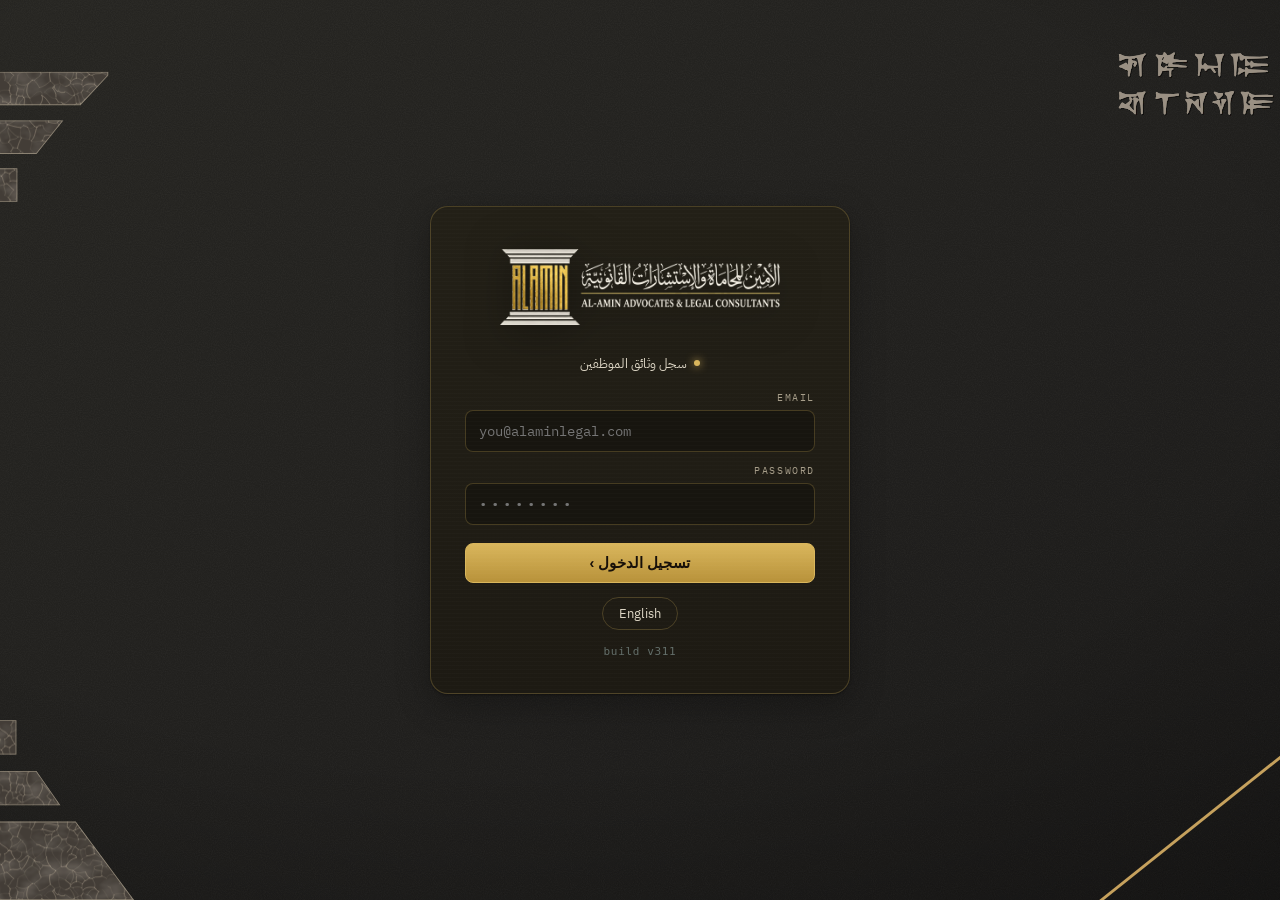
==== commit 647395f6: "استمارة — the authorized representative's picture and name as the consistent default (Door 1 + Door " ====
--- a/index.html
+++ b/index.html
@@ -12,7 +12,7 @@
   (Design north star: V2.0/_guide/V2-RESEARCH.md)
 -->
 <link rel="stylesheet" href="assets/app.css?v=168">
-<link rel="stylesheet" href="assets/door2.css?v=9">
+<link rel="stylesheet" href="assets/door2.css?v=13">
 </head>
 <body>
 
@@ -158,7 +158,7 @@
 <script src="assets/vendor.js?v=1"></script>
 <!-- pdf.js — rasterizes a PDF passport/visa scan into a printable image for the dossier -->
 <!-- pdf.js is lazy-loaded on first PDF need (ensurePdfjs in app.js) -->
-<script src="assets/app.js?v=310"></script>
-<script src="assets/door2.js?v=11"></script>
+<script src="assets/app.js?v=311"></script>
+<script src="assets/door2.js?v=18"></script>
 </body>
 </html>
--- a/assets/door2.css
+++ b/assets/door2.css
@@ -38,6 +38,7 @@
 .d2-empty b{display:block;color:var(--ink2);font-size:15px}
 .d2-empty.slim{padding:18px}
 .d2-row{cursor:pointer}
+.d2-row.busy{cursor:default;opacity:.85}
 .d2-ava{background:var(--card);color:var(--copper)}
 .d2-ava .ic{width:24px;height:24px;display:block}
 /* the build spinner: the app's own spinner, small, inline, no words (no spinner = ready) */
@@ -86,8 +87,18 @@
 .ist-table td.d2-ser{position:relative;white-space:nowrap}
 .d2-x{position:absolute;inset-inline-end:2px;top:50%;transform:translateY(-50%);width:18px;height:18px;border-radius:50%;border:1px solid #c9c2b2;background:#fff;color:#9a8f7a;font-size:10px;line-height:1;cursor:pointer;opacity:.35;padding:0}
 tr:hover .d2-x{opacity:1}
+/* the per-row portrait mark in the serial cell: ◎ weak/missing (click = attach a picture) · ◉ attached */
+.d2-ph{position:absolute;inset-inline-start:2px;top:50%;transform:translateY(-50%);width:18px;height:18px;border-radius:50%;border:1px solid #c9a24a;background:#fff;color:#b8860b;font-size:11px;line-height:1;cursor:pointer;padding:0}
+.d2-ph.has{color:#2e9e5b;border-color:#2e9e5b}
 .d2-x:hover{border-color:#c0392b;color:#c0392b}
 tr.d2-bad td{background:#fff3f3}
+/* the name cell: input + a ⚑ pinned at the cell's end (a consistent place on every parked row) */
+.ist-table td.d2-namecell{display:flex;align-items:center;gap:6px}
+.ist-table td.d2-namecell .ist-ein{flex:1;min-width:0}
+.ist-table td.d2-namecell .ist-review{flex:none;margin:0}
+.d2-flagged::placeholder{color:#b8860b;font-size:10px}
+.d2-rvchip{cursor:pointer;font:inherit;background:transparent}
+.d2-rvchip:hover{filter:brightness(1.15)}
 tr.d2-review td{background:#fff8e6}
 .d2-fn{color:#8a8270;font-weight:400;font-size:11px;margin-inline-start:6px}
 
